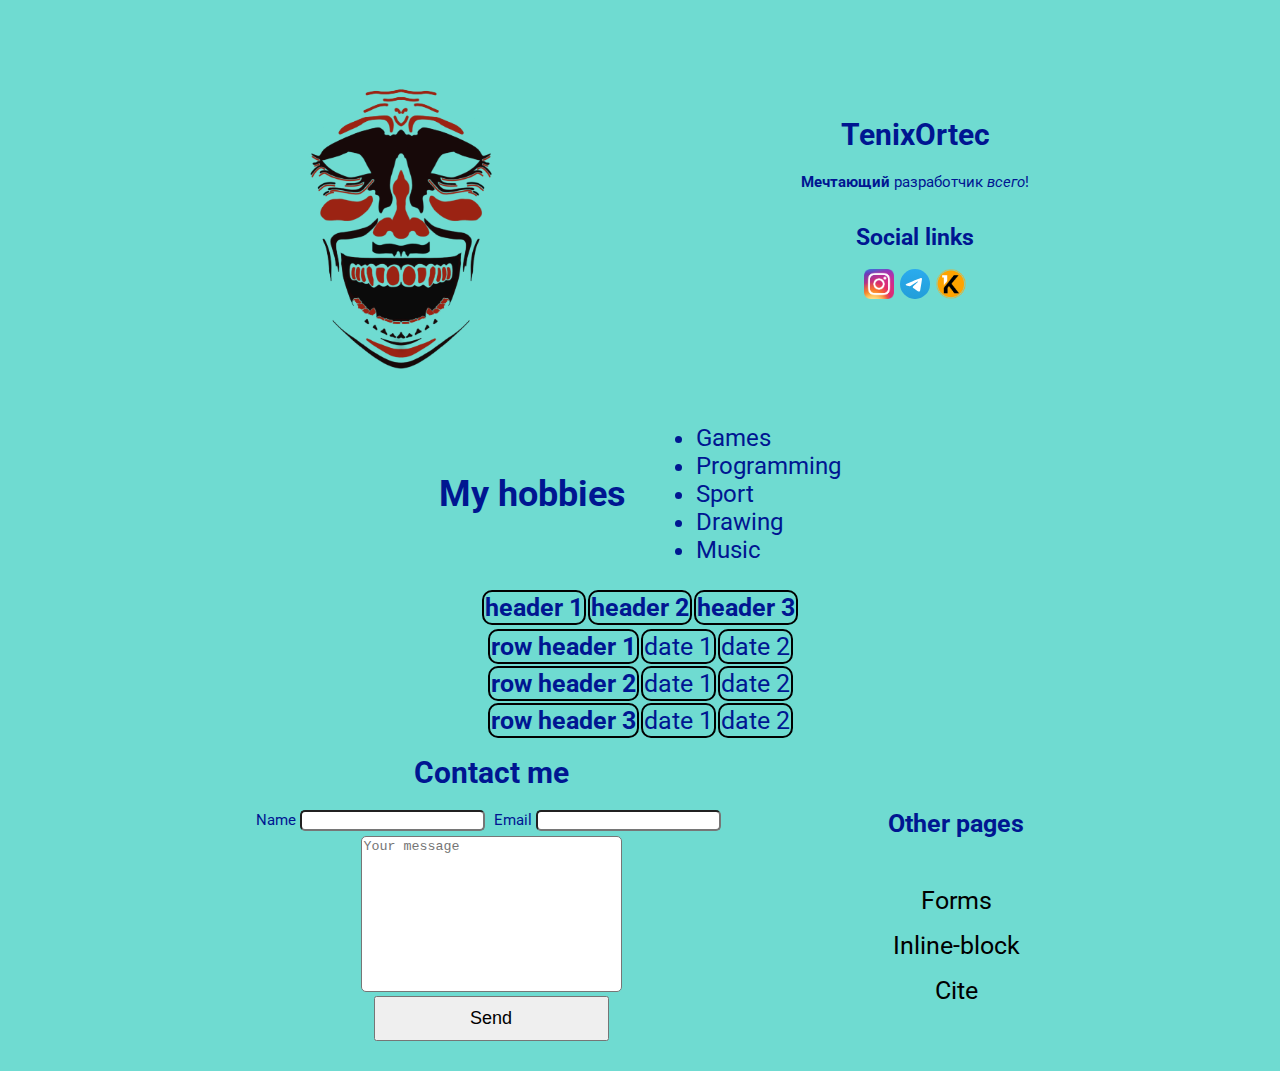
==== index.html @ 0b250b24 "add colors to root index" ====
<!DOCTYPE html>
<html lang="en">

<head>
    <meta charset="UTF-8">
    <meta name="viewport" content="width=device-width, initial-scale=1.0">
    <title>Resume</title>
    <meta name="description" content="Hi, I'm TenixOrtec, and this cite is about myself. Check it. It's worth it.">
    <meta name="keywords" content="Tenix Ortec, TenixOrtec, programming, frontend,backend">
    <link rel="stylesheet" href="style.css">
    <link rel="stylesheet" href="fonts.css">
</head>

<body>
    <header>
        <img src="img/mednessavaToTheApk2.png" id="avatar" alt="avatar">
        <div>
            <H1>TenixOrtec</H1>
            <p><strong>Мечтающий</strong> разработчик <em>всего</em>!</p>

            <div>
                <h2>Social links</h2>
                <a href="https://www.instagram.com/tenixortec" target="_blank"><img src="img/Instagram_icon.png"
                        alt="My instagram" class="image-link"></a>
                <a href="https://t.me/tenixortec" target="_blank"><img src="img/Telegram_icon.svg" alt="My telegram"
                        class="image-link"></a>
                <a href="https://kwork.ru/user/tenixortec" target="_blank"><img src="img/kwork-icon.png" alt="My Kwork"
                        class="image-link"></a>
            </div>
        </div>
    </header>
    <main>
        <div id="hobby">
            <h2>My hobbies</h2>
            <ul>
                <li>Games</li>
                <li>Programming</li>
                <li>Sport</li>
                <li>Drawing</li>
                <li>Music</li>
            </ul>
        </div>
        <div>
            <table>
                <thead>
                    <tr>
                        <th>header 1</th>
                        <th>header 2</th>
                        <th>header 3</th>
                    </tr>
                </thead>
                <tr>
                    <th>row header 1</th>
                    <td>date 1</td>
                    <td>date 2</td>
                </tr>
                <tr>
                    <th>row header 2</th>
                    <td>date 1</td>
                    <td>date 2</td>
                </tr>
                <tr>
                    <th>row header 3</th>
                    <td>date 1</td>
                    <td>date 2</td>
                </tr>
            </table>
        </div>
    </main>
    <footer>
        <div id="feedback">
            <form id="feedback-form">
                <label for="feedback-form"><strong>Contact me</strong></label>
                <div>
                    <label for="name">Name</label>
                    <input type="text" name="" id="name">
                    <label for="email">Email</label>
                    <input type="email" name="" id="email">
                </div>
                <div>
                    <textarea name="" id="message" placeholder="Your message" cols="30" rows="10" ></textarea>
                </div>
                <button type="submit">Send</button>
            </form>
        </div>

        <div id="side-sites">
            <h4>Other pages</h4>
            <a href="side-sites/forms.html">Forms</a> <a href="side-sites/inline_block.html">Inline-block</a> <a
                href="side-sites/cite.html">Cite</a>
        </div>
    </footer>


</html>
---- style.css ----
* {
  box-sizing: border-box;
}
body {
  margin: 0;
  padding: 0;
  background-color: #6fdbd1;
  color: #001691;
}
header {
  display: flex;
  justify-content: space-evenly;
}
header > div {
  display: flex;
  flex-direction: column;
  justify-content: center;

  text-align: center;
}
#avatar {
  width: 300px;
}
header p {
  margin-top: 0;
}
table {
  display: flex;
  flex-direction: column;
  align-items: center;
}
td,
th {
  border: 2px solid black;
  border-radius: 10px;
}
.image-link {
  width: 30px;
  transition: all 0.2s ease-in-out;
}
.image-link:hover {
  scale: 1.5;
}
#hobby {
  display: flex;
  justify-content: center;
  align-items: center;
  gap: 30px;
}
#feedback {
  display: flex;
  justify-content: center;
}
#feedback-form {
  margin-top: 15px;
  display: flex;
  flex-direction: column;
  align-items: center;
}
#feedback-form > label {
  font-size: 30px;
  margin-bottom: 20px;
}
#feedback-form button {
  font-size: large;
  padding: 10px;
  width: 50%;
}
footer {
  margin: auto;
  display: flex;
  justify-content: space-between;
  width: 60%;
  margin-bottom: 30px;
}
#side-sites {
  display: flex;
  flex-direction: column;
  justify-content: center;
  align-items: center;
  gap: 14px;
  font-size: 25px;
}
a {
  list-style: none;
  text-decoration: none;
  color: black;
  transition: all .2s ease-in-out;
  border: 1px solid rgba(0, 0, 0, 0.0);
}
#side-sites a:visited {
  color: #555;
}
#side-sites a:hover {
  border: 1px solid rgba(0, 0, 0, 0.5);
  border-radius: 10px;
  scale: 1.5;
}
input {
  border-radius: 5px;
  margin-bottom: 5px;
  margin-right: 5px;
}
textarea {
  resize: none;
  border-radius: 5px;
  width: 100%;
}
---- fonts.css ----
@import url('https://fonts.googleapis.com/css2?family=Roboto+Serif:ital,opsz,wght@0,8..144,100..900;1,8..144,100..900&family=Roboto:ital@0;1&display=swap');

body {
    font-family: Roboto, sans-serif;
    font-size: 15px;
}
table{
    font-size: 25px;
}
#hobby {
    font-size: x-large;
}
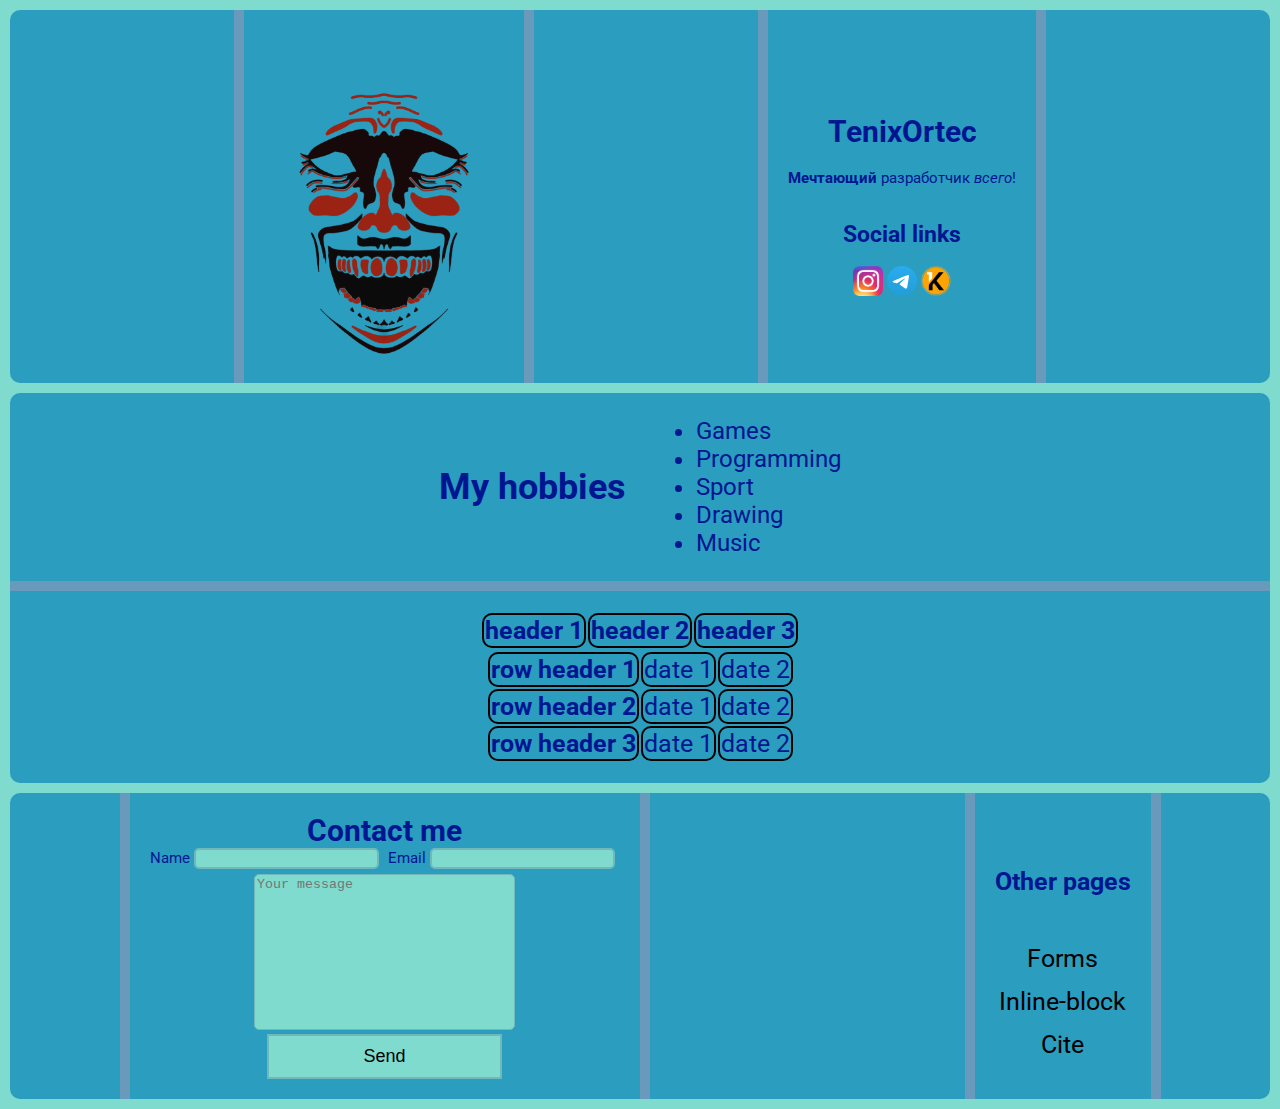
==== commit 4faeb107: "change color style of root index" ====
--- a/index.html
+++ b/index.html
@@ -30,17 +30,19 @@
         </div>
     </header>
     <main>
-        <div id="hobby">
-            <h2>My hobbies</h2>
-            <ul>
-                <li>Games</li>
-                <li>Programming</li>
-                <li>Sport</li>
-                <li>Drawing</li>
-                <li>Music</li>
-            </ul>
+        <div class="card">
+            <div id="hobby">
+                <h2>My hobbies</h2>
+                <ul>
+                    <li>Games</li>
+                    <li>Programming</li>
+                    <li>Sport</li>
+                    <li>Drawing</li>
+                    <li>Music</li>
+                </ul>
+            </div>
         </div>
-        <div>
+        <div class="card">
             <table>
                 <thead>
                     <tr>
@@ -78,7 +80,7 @@
                     <input type="email" name="" id="email">
                 </div>
                 <div>
-                    <textarea name="" id="message" placeholder="Your message" cols="30" rows="10" ></textarea>
+                    <textarea name="" id="message" placeholder="Your message" cols="30" rows="10"></textarea>
                 </div>
                 <button type="submit">Send</button>
             </form>
--- a/style.css
+++ b/style.css
@@ -4,12 +4,15 @@
 body {
   margin: 0;
   padding: 0;
-  background-color: #6fdbd1;
+  background-color: #7edbce;
   color: #001691;
 }
 header {
   display: flex;
   justify-content: space-evenly;
+  background-color: #2b9dbf;
+  border-radius: 10px;
+  margin: 10px;
 }
 header > div {
   display: flex;
@@ -17,17 +20,30 @@
   justify-content: center;
 
   text-align: center;
+  border-left: 10px solid #6a9abb;
+  border-right: 10px solid #6a9abb;
+  padding: 20px;
 }
 #avatar {
   width: 300px;
+  border-left: 10px solid #6a9abb;
+  border-right: 10px solid #6a9abb;
 }
 header p {
   margin-top: 0;
+}
+main {
+  border-radius: 10px;
+  margin: 10px;
+  border-radius: 10px;
+  background-color: #2b9dbf;
 }
 table {
   display: flex;
   flex-direction: column;
   align-items: center;
+  border-top: 10px solid #6a9abb;
+  padding: 20px;
 }
 td,
 th {
@@ -52,26 +68,51 @@
   justify-content: center;
 }
 #feedback-form {
-  margin-top: 15px;
+  /* margin-top: 15px; */
   display: flex;
   flex-direction: column;
   align-items: center;
+  border-left: 10px solid #6a9abb;
+  border-right: 10px solid #6a9abb;
+  padding: 20px;
 }
 #feedback-form > label {
   font-size: 30px;
-  margin-bottom: 20px;
+}
+#feedback-form input {
+  border-radius: 5px;
+  margin-bottom: 5px;
+  margin-right: 5px;
+  background-color: #7edbce;
+  border-style: solid;
+  border-color: #72b8bb;
+}
+#feedback-form textarea {
+  resize: none;
+  border-radius: 5px;
+  background-color: #7edbce;
+  border-style: solid;
+  border-color: #72b8bb;
+  /* width: 100%; */
 }
 #feedback-form button {
   font-size: large;
   padding: 10px;
   width: 50%;
+  border-style: solid;
+  background-color: #7edbce;
+  border-color: #72b8bb;
 }
 footer {
+  background-color: #2b9dbf;
   margin: auto;
   display: flex;
-  justify-content: space-between;
-  width: 60%;
+  justify-content: center;
+  /* width: 60%; */
   margin-bottom: 30px;
+  gap: 25%;
+  border-radius: 10px;
+  margin: 10px;
 }
 #side-sites {
   display: flex;
@@ -80,29 +121,21 @@
   align-items: center;
   gap: 14px;
   font-size: 25px;
+  border-left: 10px solid #6a9abb;
+  border-right: 10px solid #6a9abb;
+  padding: 20px;
 }
 a {
   list-style: none;
   text-decoration: none;
   color: black;
-  transition: all .2s ease-in-out;
-  border: 1px solid rgba(0, 0, 0, 0.0);
+  transition: all 0.2s ease-in-out;
+
 }
 #side-sites a:visited {
-  color: #555;
+  color: #ddd;
 }
 #side-sites a:hover {
-  border: 1px solid rgba(0, 0, 0, 0.5);
-  border-radius: 10px;
+  text-shadow: #7edbce 0 0 10px;
   scale: 1.5;
-}
-input {
-  border-radius: 5px;
-  margin-bottom: 5px;
-  margin-right: 5px;
-}
-textarea {
-  resize: none;
-  border-radius: 5px;
-  width: 100%;
-}
+}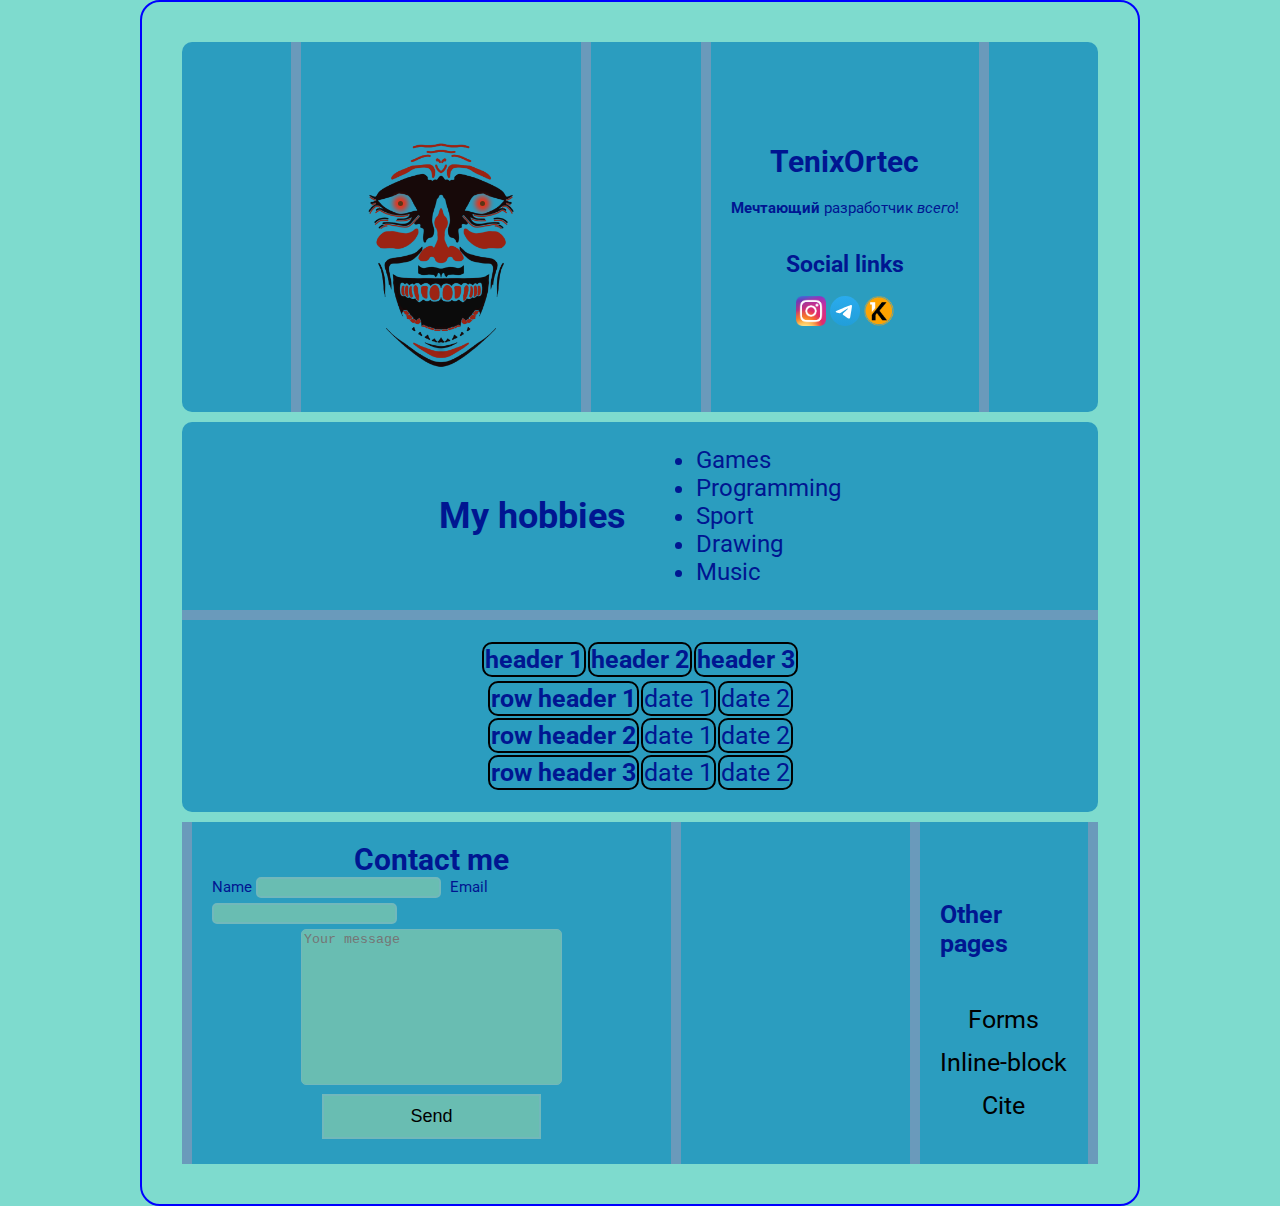
==== commit d0370717: "put all content in container and add eyes to avatar" ====
--- a/index.html
+++ b/index.html
@@ -12,86 +12,93 @@
 </head>
 
 <body>
-    <header>
-        <img src="img/mednessavaToTheApk2.png" id="avatar" alt="avatar">
-        <div>
-            <H1>TenixOrtec</H1>
-            <p><strong>Мечтающий</strong> разработчик <em>всего</em>!</p>
+    <div class="container">
+        <header>
+            <div id="avatar">
+                <div class="eyes" id="eye-1"></div>
+                <div class="eyes" id="eye-2"></div>
+                <img src="img/mednessavaToTheApk2.png" alt="avatar">
+            </div>
+            <div>
+                <H1>TenixOrtec</H1>
+                <p><strong>Мечтающий</strong> разработчик <em>всего</em>!</p>
 
-            <div>
-                <h2>Social links</h2>
-                <a href="https://www.instagram.com/tenixortec" target="_blank"><img src="img/Instagram_icon.png"
-                        alt="My instagram" class="image-link"></a>
-                <a href="https://t.me/tenixortec" target="_blank"><img src="img/Telegram_icon.svg" alt="My telegram"
-                        class="image-link"></a>
-                <a href="https://kwork.ru/user/tenixortec" target="_blank"><img src="img/kwork-icon.png" alt="My Kwork"
-                        class="image-link"></a>
+                <div>
+                    <h2>Social links</h2>
+                    <a href="https://www.instagram.com/tenixortec" target="_blank"><img src="img/Instagram_icon.png"
+                            alt="My instagram" class="image-link"></a>
+                    <a href="https://t.me/tenixortec" target="_blank"><img src="img/Telegram_icon.svg" alt="My telegram"
+                            class="image-link"></a>
+                    <a href="https://kwork.ru/user/tenixortec" target="_blank"><img src="img/kwork-icon.png"
+                            alt="My Kwork" class="image-link"></a>
+                </div>
             </div>
-        </div>
-    </header>
-    <main>
-        <div class="card">
-            <div id="hobby">
-                <h2>My hobbies</h2>
-                <ul>
-                    <li>Games</li>
-                    <li>Programming</li>
-                    <li>Sport</li>
-                    <li>Drawing</li>
-                    <li>Music</li>
-                </ul>
+        </header>
+        <main>
+            <div class="card">
+                <div id="hobby">
+                    <h2>My hobbies</h2>
+                    <ul>
+                        <li>Games</li>
+                        <li>Programming</li>
+                        <li>Sport</li>
+                        <li>Drawing</li>
+                        <li>Music</li>
+                    </ul>
+                </div>
             </div>
-        </div>
-        <div class="card">
-            <table>
-                <thead>
+            <div class="card">
+                <table>
+                    <thead>
+                        <tr>
+                            <th>header 1</th>
+                            <th>header 2</th>
+                            <th>header 3</th>
+                        </tr>
+                    </thead>
                     <tr>
-                        <th>header 1</th>
-                        <th>header 2</th>
-                        <th>header 3</th>
+                        <th>row header 1</th>
+                        <td>date 1</td>
+                        <td>date 2</td>
                     </tr>
-                </thead>
-                <tr>
-                    <th>row header 1</th>
-                    <td>date 1</td>
-                    <td>date 2</td>
-                </tr>
-                <tr>
-                    <th>row header 2</th>
-                    <td>date 1</td>
-                    <td>date 2</td>
-                </tr>
-                <tr>
-                    <th>row header 3</th>
-                    <td>date 1</td>
-                    <td>date 2</td>
-                </tr>
-            </table>
-        </div>
-    </main>
-    <footer>
-        <div id="feedback">
-            <form id="feedback-form">
-                <label for="feedback-form"><strong>Contact me</strong></label>
-                <div>
-                    <label for="name">Name</label>
-                    <input type="text" name="" id="name">
-                    <label for="email">Email</label>
-                    <input type="email" name="" id="email">
-                </div>
-                <div>
-                    <textarea name="" id="message" placeholder="Your message" cols="30" rows="10"></textarea>
-                </div>
-                <button type="submit">Send</button>
-            </form>
-        </div>
+                    <tr>
+                        <th>row header 2</th>
+                        <td>date 1</td>
+                        <td>date 2</td>
+                    </tr>
+                    <tr>
+                        <th>row header 3</th>
+                        <td>date 1</td>
+                        <td>date 2</td>
+                    </tr>
+                </table>
+            </div>
+        </main>
+        <footer>
+            <div id="feedback">
+                <form id="feedback-form">
+                    <label for="feedback-form"><strong>Contact me</strong></label>
+                    <div>
+                        <label for="name">Name</label>
+                        <input type="text" name="" id="name">
+                        <label for="email">Email</label>
+                        <input type="email" name="" id="email">
+                    </div>
+                    <div>
+                        <textarea name="" id="message" placeholder="Your message" cols="30" rows="10"></textarea>
+                    </div>
+                    <button type="submit">Send</button>
+                </form>
+            </div>
 
-        <div id="side-sites">
-            <h4>Other pages</h4>
-            <a href="side-sites/forms.html">Forms</a> <a href="side-sites/inline_block.html">Inline-block</a> <a
-                href="side-sites/cite.html">Cite</a>
-        </div>
-    </footer>
-
+            <div id="side-sites">
+                <h4>Other pages</h4>
+                <a href="side-sites/forms.html">Forms</a> <a href="side-sites/inline_block.html">Inline-block</a> <a
+                    href="side-sites/cite.html">Cite</a>
+            </div>
+        </footer>
+    </div>
+<script src="fun/eyes.js"></script>
+</body>
 
 </html>--- a/style.css
+++ b/style.css
@@ -6,6 +6,13 @@
   padding: 0;
   background-color: #7edbce;
   color: #001691;
+}
+.container {
+  border: 2px solid blue;
+  border-radius: 20px;
+  max-width: 1000px;
+  margin: auto;
+  padding: 30px;
 }
 header {
   display: flex;
@@ -28,6 +35,22 @@
   width: 300px;
   border-left: 10px solid #6a9abb;
   border-right: 10px solid #6a9abb;
+}
+.eyes {
+  position: relative;
+  width: 5px;
+  height: 5px;
+  border-radius: 50%;
+  background: #5c3515;
+  box-shadow: 0 0 5px 5px #e7341c;
+}
+#eye-1 {
+  left: 32%;
+  top: 42%;
+}
+#eye-2 {
+  left: 66%;
+  top: 40.6%;
 }
 header p {
   margin-top: 0;
@@ -83,24 +106,24 @@
   border-radius: 5px;
   margin-bottom: 5px;
   margin-right: 5px;
-  background-color: #7edbce;
+  background-color: #69bdb2;
   border-style: solid;
   border-color: #72b8bb;
 }
 #feedback-form textarea {
   resize: none;
   border-radius: 5px;
-  background-color: #7edbce;
+  background-color: #69bdb2;
   border-style: solid;
   border-color: #72b8bb;
-  /* width: 100%; */
 }
 #feedback-form button {
   font-size: large;
   padding: 10px;
+  margin: 5px;
   width: 50%;
   border-style: solid;
-  background-color: #7edbce;
+  background-color: #69bdb2;
   border-color: #72b8bb;
 }
 footer {
@@ -130,7 +153,6 @@
   text-decoration: none;
   color: black;
   transition: all 0.2s ease-in-out;
-
 }
 #side-sites a:visited {
   color: #ddd;
@@ -138,4 +160,4 @@
 #side-sites a:hover {
   text-shadow: #7edbce 0 0 10px;
   scale: 1.5;
-}+}
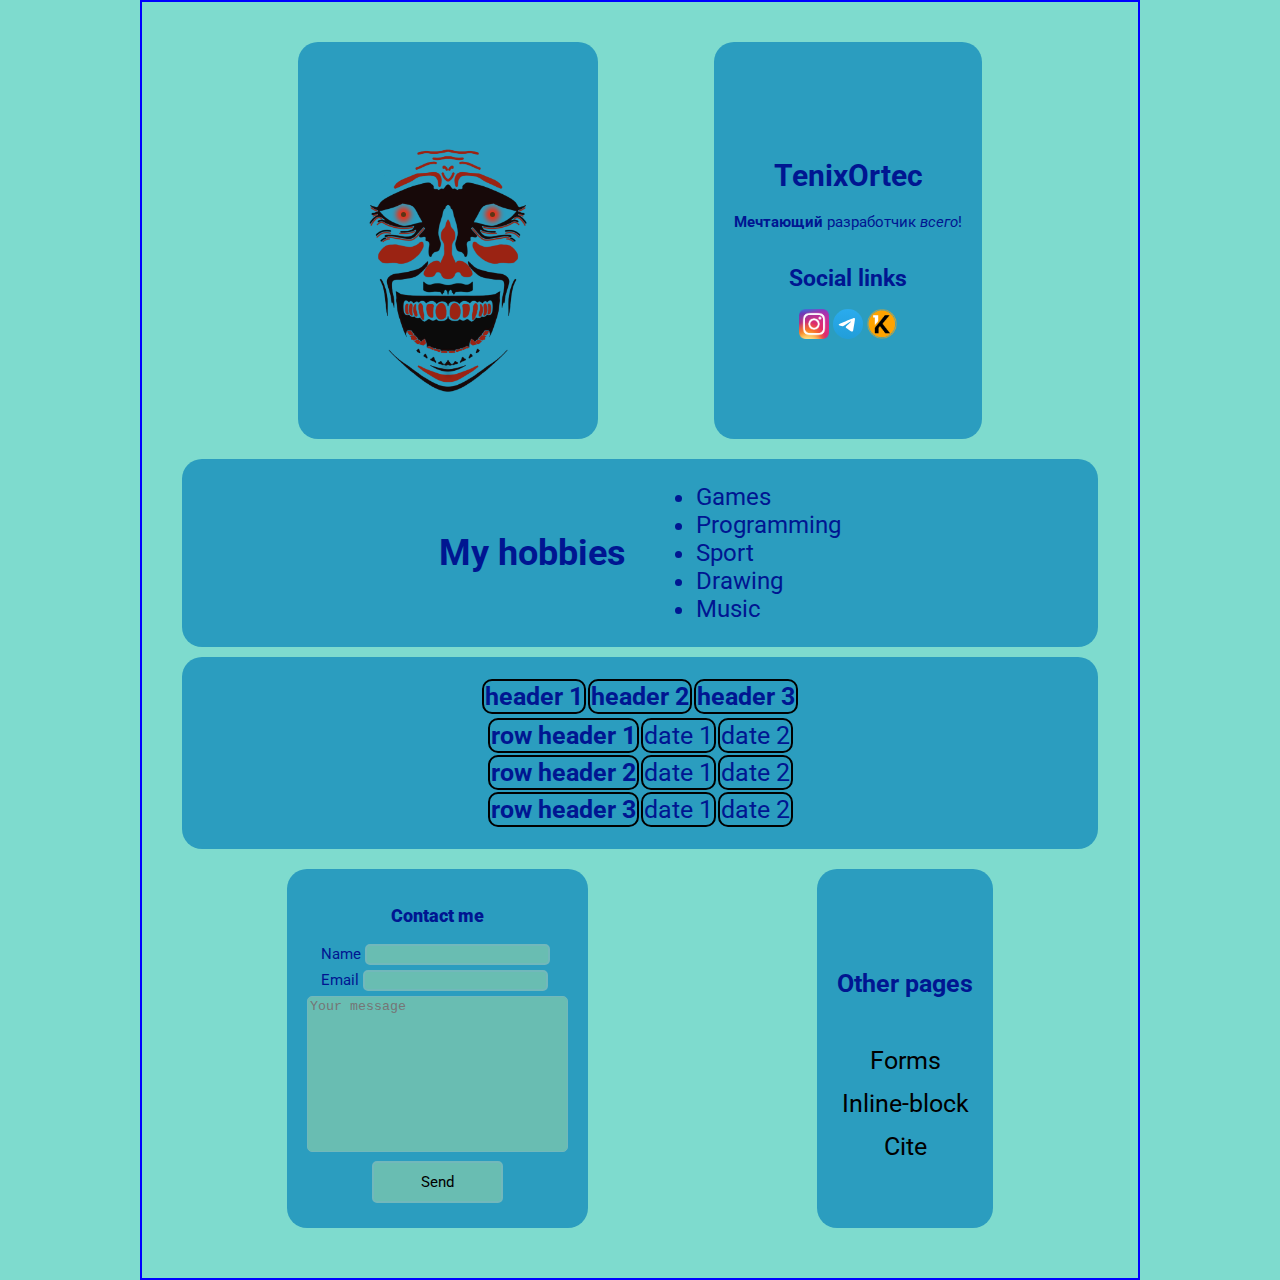
==== commit 59467956: "some restyle in root index" ====
--- a/index.html
+++ b/index.html
@@ -76,13 +76,17 @@
         </main>
         <footer>
             <div id="feedback">
-                <form id="feedback-form">
-                    <label for="feedback-form"><strong>Contact me</strong></label>
+                <form id="feedback-form" name="feedback-form">
+                    <h3><strong>Contact me</strong></h3>
                     <div>
-                        <label for="name">Name</label>
-                        <input type="text" name="" id="name">
-                        <label for="email">Email</label>
-                        <input type="email" name="" id="email">
+                        <div>
+                            <label for="name">Name</label>
+                            <input type="text" name="name" id="name" autocomplete="on">
+                        </div>
+                        <div>
+                            <label for="email">Email</label>
+                            <input type="email" name="email" id="email" autocomplete="on">
+                        </div>
                     </div>
                     <div>
                         <textarea name="" id="message" placeholder="Your message" cols="30" rows="10"></textarea>
@@ -98,7 +102,7 @@
             </div>
         </footer>
     </div>
-<script src="fun/eyes.js"></script>
+    <script src="fun/eyes.js"></script>
 </body>
 
 </html>--- a/style.css
+++ b/style.css
@@ -9,7 +9,6 @@
 }
 .container {
   border: 2px solid blue;
-  border-radius: 20px;
   max-width: 1000px;
   margin: auto;
   padding: 30px;
@@ -17,24 +16,23 @@
 header {
   display: flex;
   justify-content: space-evenly;
-  background-color: #2b9dbf;
   border-radius: 10px;
   margin: 10px;
+  margin-bottom: 20px;
 }
 header > div {
   display: flex;
   flex-direction: column;
   justify-content: center;
 
+  border-radius: 20px;
+  background-color: #2b9dbf;
   text-align: center;
-  border-left: 10px solid #6a9abb;
-  border-right: 10px solid #6a9abb;
   padding: 20px;
 }
 #avatar {
   width: 300px;
-  border-left: 10px solid #6a9abb;
-  border-right: 10px solid #6a9abb;
+
 }
 .eyes {
   position: relative;
@@ -58,14 +56,17 @@
 main {
   border-radius: 10px;
   margin: 10px;
-  border-radius: 10px;
-  background-color: #2b9dbf;
+
+
+  margin-bottom: 20px;
 }
 table {
   display: flex;
   flex-direction: column;
   align-items: center;
-  border-top: 10px solid #6a9abb;
+
+  border-radius: 20px;
+  background-color: #2b9dbf;
   padding: 20px;
 }
 td,
@@ -85,6 +86,9 @@
   justify-content: center;
   align-items: center;
   gap: 30px;
+  border-radius: 20px;
+  background-color: #2b9dbf;
+  margin-bottom: 10px;
 }
 #feedback {
   display: flex;
@@ -95,8 +99,9 @@
   display: flex;
   flex-direction: column;
   align-items: center;
-  border-left: 10px solid #6a9abb;
-  border-right: 10px solid #6a9abb;
+
+  border-radius: 20px;
+  background-color: #2b9dbf;
   padding: 20px;
 }
 #feedback-form > label {
@@ -125,17 +130,23 @@
   border-style: solid;
   background-color: #69bdb2;
   border-color: #72b8bb;
+  transition: all .3s ease-in-out;
+  border-radius: 5px;
+  font: inherit;
+}
+#feedback-form button:hover {
+  color:white;
+  background-color: #001691;
+  
 }
 footer {
-  background-color: #2b9dbf;
   margin: auto;
   display: flex;
   justify-content: center;
-  /* width: 60%; */
-  margin-bottom: 30px;
   gap: 25%;
-  border-radius: 10px;
   margin: 10px;
+  margin-bottom: 20px;
+  overflow: hidden;
 }
 #side-sites {
   display: flex;
@@ -144,8 +155,9 @@
   align-items: center;
   gap: 14px;
   font-size: 25px;
-  border-left: 10px solid #6a9abb;
-  border-right: 10px solid #6a9abb;
+
+  border-radius: 20px;
+  background-color: #2b9dbf;
   padding: 20px;
 }
 a {
@@ -161,3 +173,6 @@
   text-shadow: #7edbce 0 0 10px;
   scale: 1.5;
 }
+a, button {
+  cursor: pointer;
+}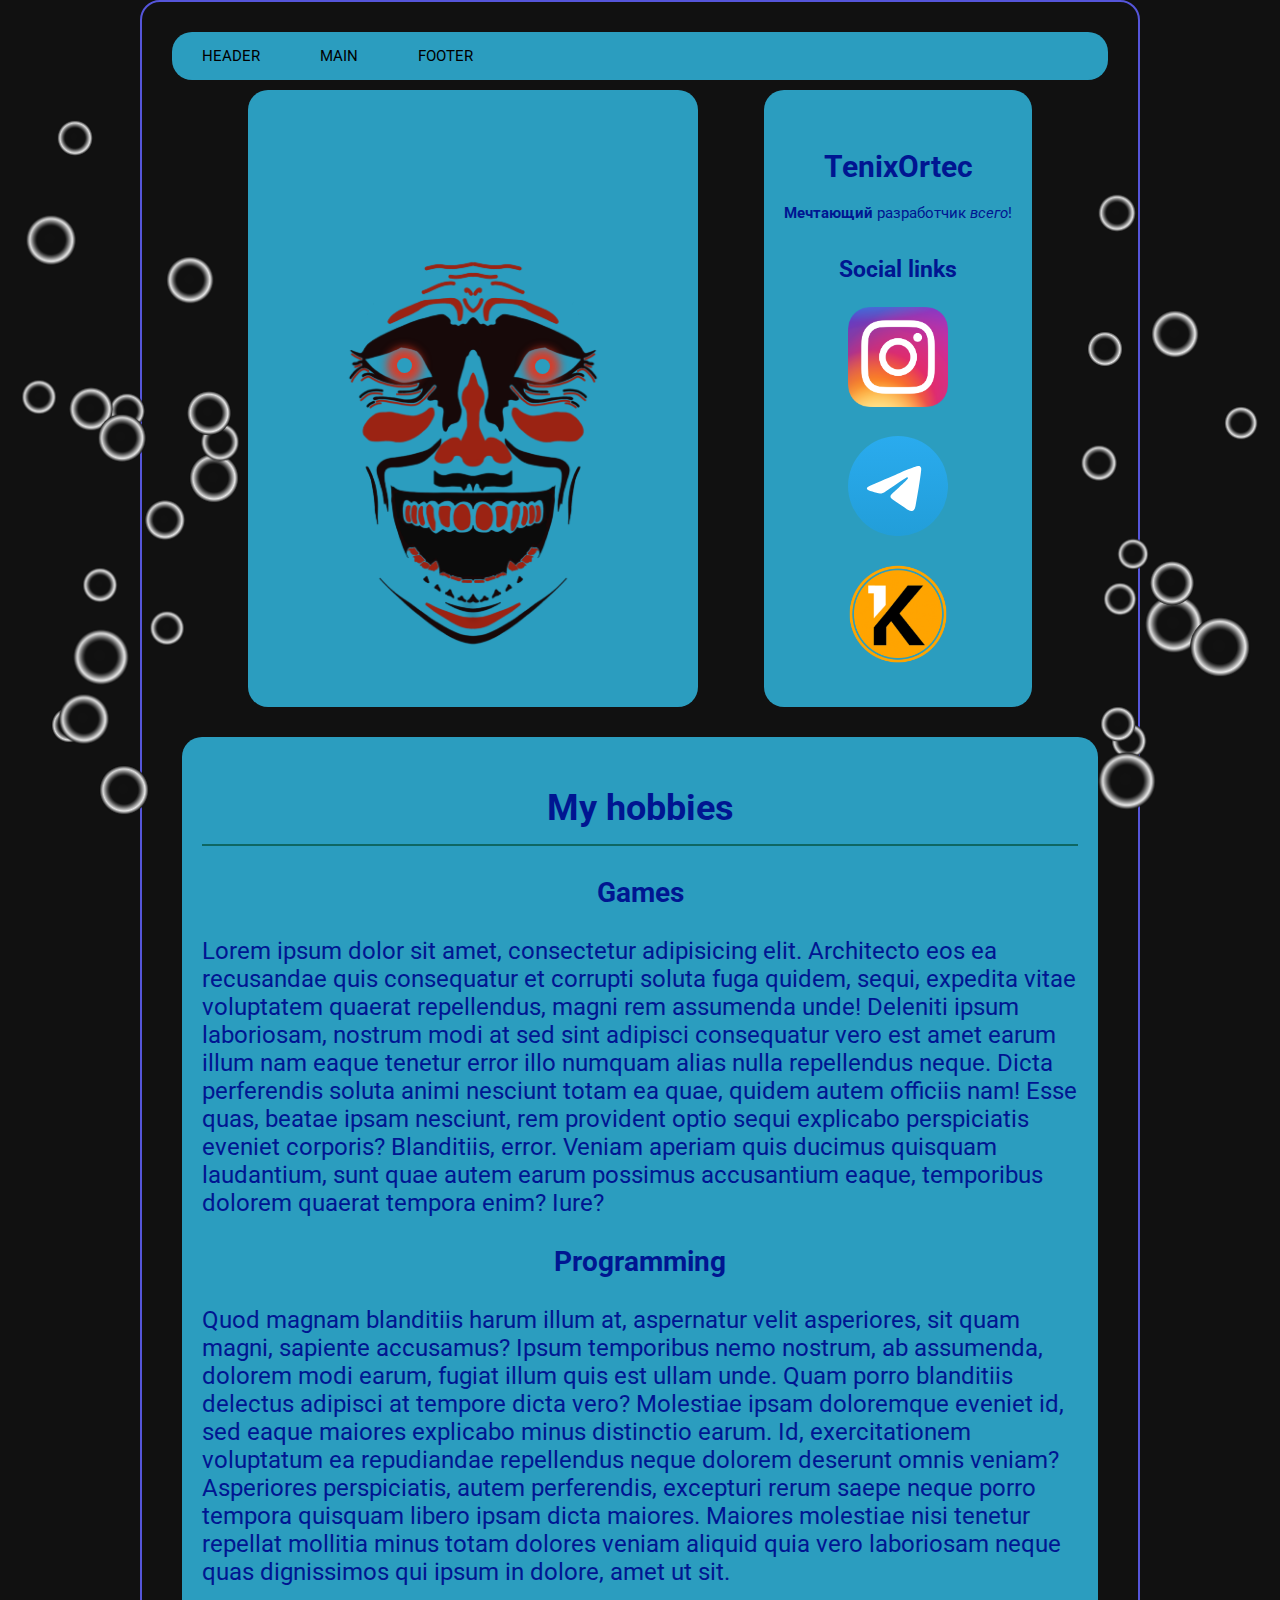
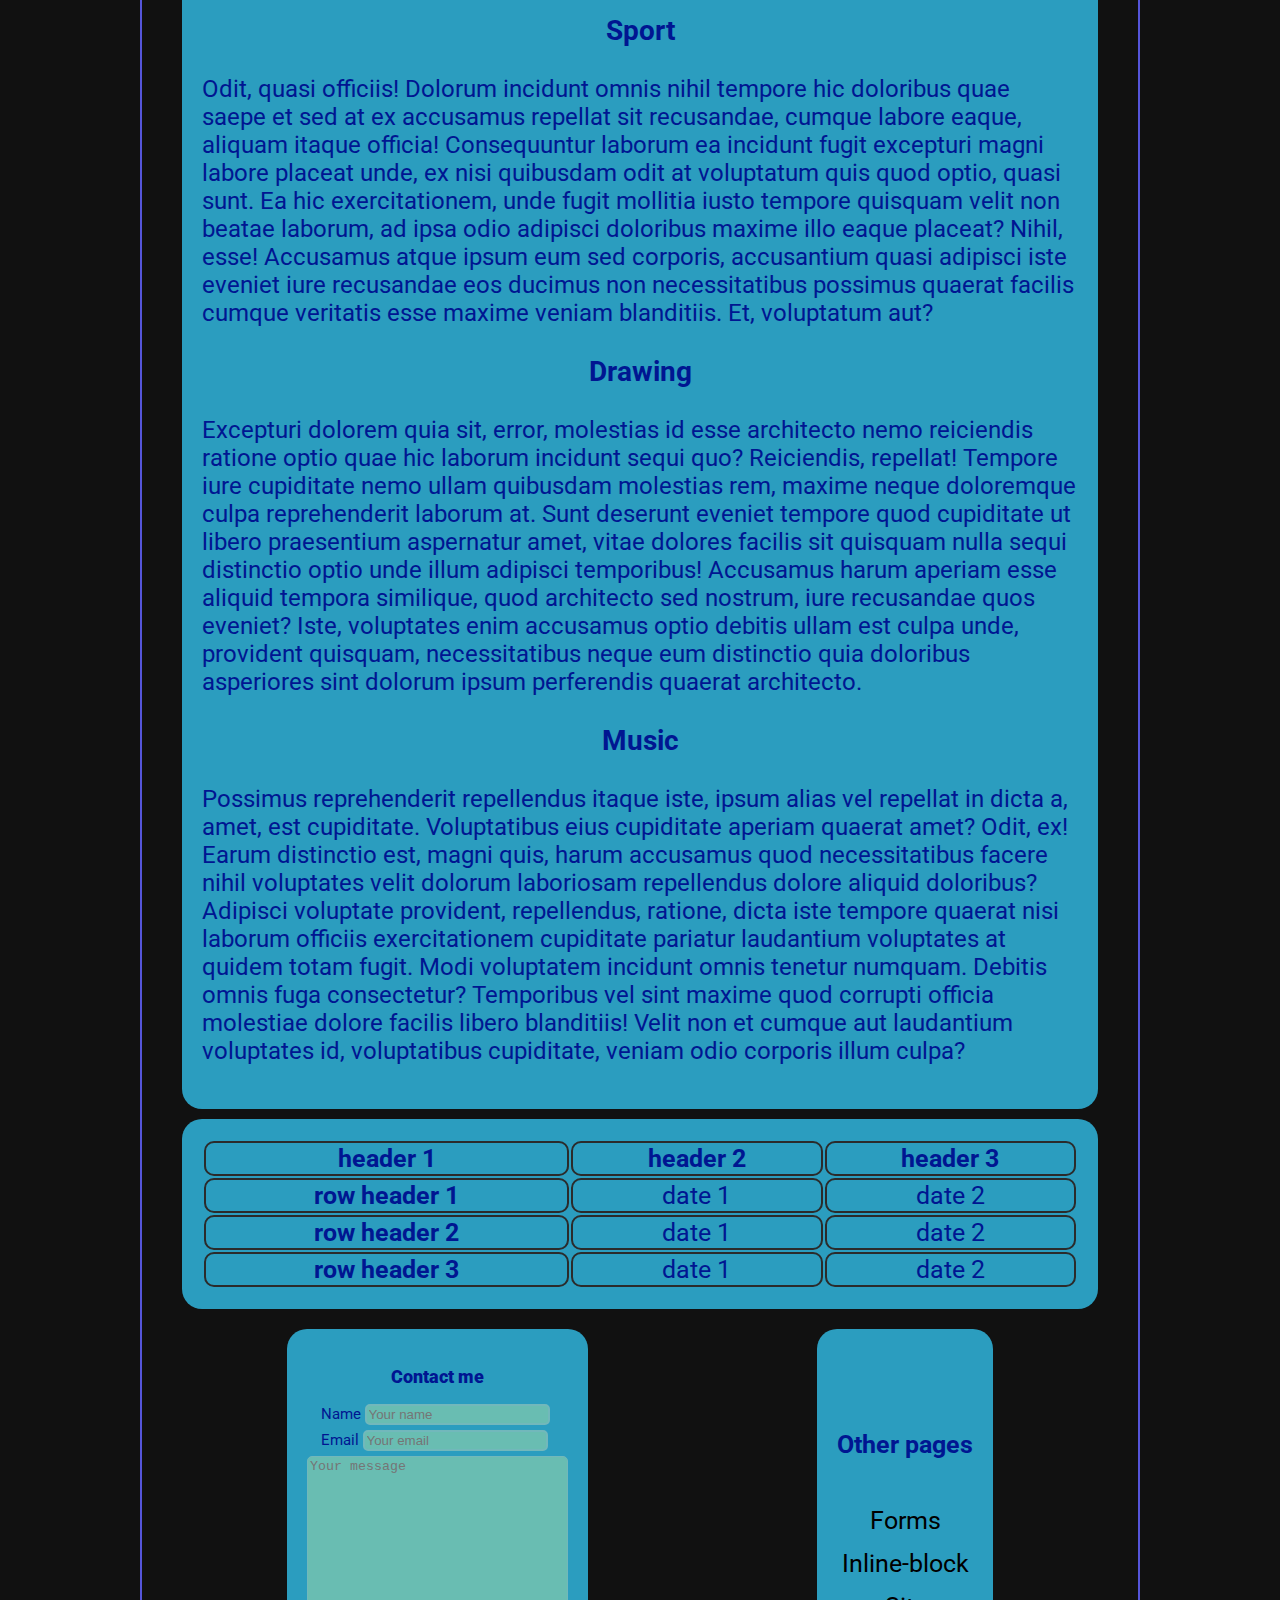
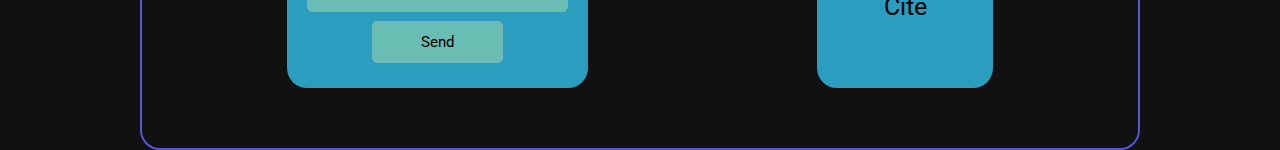
==== commit 9449983b: "change eyes and add some eyes on background, also make some changes on html structure" ====
--- a/index.html
+++ b/index.html
@@ -13,24 +13,31 @@
 
 <body>
     <div class="container">
+        <ul class="card nav">
+            <li><a href="#avatar" target="_self" rel="noopener noreferrer">HEADER</a></li>
+            <li><a href="#hobby" target="_self" rel="noopener noreferrer">MAIN</a></li>
+            <li><a href="#feedback" target="_self" rel="noopener noreferrer">FOOTER</a></li>
+        </ul>
         <header>
-            <div id="avatar">
+            <div id="avatar" class="card">
                 <div class="eyes" id="eye-1"></div>
                 <div class="eyes" id="eye-2"></div>
                 <img src="img/mednessavaToTheApk2.png" alt="avatar">
             </div>
-            <div>
+            <div class="card">
                 <H1>TenixOrtec</H1>
                 <p><strong>Мечтающий</strong> разработчик <em>всего</em>!</p>
 
-                <div>
+                <div id="social-links">
                     <h2>Social links</h2>
-                    <a href="https://www.instagram.com/tenixortec" target="_blank"><img src="img/Instagram_icon.png"
-                            alt="My instagram" class="image-link"></a>
-                    <a href="https://t.me/tenixortec" target="_blank"><img src="img/Telegram_icon.svg" alt="My telegram"
-                            class="image-link"></a>
-                    <a href="https://kwork.ru/user/tenixortec" target="_blank"><img src="img/kwork-icon.png"
-                            alt="My Kwork" class="image-link"></a>
+                    <ul>
+                        <li><a href="https://www.instagram.com/tenixortec" target="_blank"><img src="img/Instagram_icon.png"
+                                alt="My instagram" class="image-link"></a></li>
+                        <li><a href="https://t.me/tenixortec" target="_blank"><img src="img/Telegram_icon.svg"
+                                alt="My telegram" class="image-link"></a></li>
+                        <li><a href="https://kwork.ru/user/tenixortec" target="_blank"><img src="img/kwork-icon.png"
+                                alt="My Kwork" class="image-link"></a></li>
+                    </ul>
                 </div>
             </div>
         </header>
@@ -38,13 +45,65 @@
             <div class="card">
                 <div id="hobby">
                     <h2>My hobbies</h2>
-                    <ul>
-                        <li>Games</li>
-                        <li>Programming</li>
-                        <li>Sport</li>
-                        <li>Drawing</li>
-                        <li>Music</li>
-                    </ul>
+                    <div>
+                        <h3>Games</h3>
+                        <p>Lorem ipsum dolor sit amet, consectetur adipisicing elit. Architecto eos ea recusandae quis
+                            consequatur et corrupti soluta fuga quidem, sequi, expedita vitae voluptatem quaerat
+                            repellendus, magni rem assumenda unde! Deleniti ipsum laboriosam, nostrum modi at sed sint
+                            adipisci consequatur vero est amet earum illum nam eaque tenetur error illo numquam alias
+                            nulla repellendus neque. Dicta perferendis soluta animi nesciunt totam ea quae, quidem autem
+                            officiis nam! Esse quas, beatae ipsam nesciunt, rem provident optio sequi explicabo
+                            perspiciatis eveniet corporis? Blanditiis, error. Veniam aperiam quis ducimus quisquam
+                            laudantium, sunt quae autem earum possimus accusantium eaque, temporibus dolorem quaerat
+                            tempora enim? Iure?</p>
+                    </div>
+                    <div>
+                        <h3>Programming</h3>
+                        <p>Quod magnam blanditiis harum illum at, aspernatur velit asperiores, sit quam magni, sapiente
+                            accusamus? Ipsum temporibus nemo nostrum, ab assumenda, dolorem modi earum, fugiat illum
+                            quis est ullam unde. Quam porro blanditiis delectus adipisci at tempore dicta vero?
+                            Molestiae ipsam doloremque eveniet id, sed eaque maiores explicabo minus distinctio earum.
+                            Id, exercitationem voluptatum ea repudiandae repellendus neque dolorem deserunt omnis
+                            veniam? Asperiores perspiciatis, autem perferendis, excepturi rerum saepe neque porro
+                            tempora quisquam libero ipsam dicta maiores. Maiores molestiae nisi tenetur repellat
+                            mollitia minus totam dolores veniam aliquid quia vero laboriosam neque quas dignissimos qui
+                            ipsum in dolore, amet ut sit.</p>
+                    </div>
+                    <div>
+                        <h3>Sport</h3>
+                        <p>Odit, quasi officiis! Dolorum incidunt omnis nihil tempore hic doloribus quae saepe et sed at
+                            ex accusamus repellat sit recusandae, cumque labore eaque, aliquam itaque officia!
+                            Consequuntur laborum ea incidunt fugit excepturi magni labore placeat unde, ex nisi
+                            quibusdam odit at voluptatum quis quod optio, quasi sunt. Ea hic exercitationem, unde fugit
+                            mollitia iusto tempore quisquam velit non beatae laborum, ad ipsa odio adipisci doloribus
+                            maxime illo eaque placeat? Nihil, esse! Accusamus atque ipsum eum sed corporis, accusantium
+                            quasi adipisci iste eveniet iure recusandae eos ducimus non necessitatibus possimus quaerat
+                            facilis cumque veritatis esse maxime veniam blanditiis. Et, voluptatum aut?</p>
+                    </div>
+                    <div>
+                        <h3>Drawing</h3>
+                        <p>Excepturi dolorem quia sit, error, molestias id esse architecto nemo reiciendis ratione optio
+                            quae hic laborum incidunt sequi quo? Reiciendis, repellat! Tempore iure cupiditate nemo
+                            ullam quibusdam molestias rem, maxime neque doloremque culpa reprehenderit laborum at. Sunt
+                            deserunt eveniet tempore quod cupiditate ut libero praesentium aspernatur amet, vitae
+                            dolores facilis sit quisquam nulla sequi distinctio optio unde illum adipisci temporibus!
+                            Accusamus harum aperiam esse aliquid tempora similique, quod architecto sed nostrum, iure
+                            recusandae quos eveniet? Iste, voluptates enim accusamus optio debitis ullam est culpa unde,
+                            provident quisquam, necessitatibus neque eum distinctio quia doloribus asperiores sint
+                            dolorum ipsum perferendis quaerat architecto.</p>
+                    </div>
+                    <div>
+                        <h3>Music</h3>
+                        <p>Possimus reprehenderit repellendus itaque iste, ipsum alias vel repellat in dicta a, amet,
+                            est cupiditate. Voluptatibus eius cupiditate aperiam quaerat amet? Odit, ex! Earum
+                            distinctio est, magni quis, harum accusamus quod necessitatibus facere nihil voluptates
+                            velit dolorum laboriosam repellendus dolore aliquid doloribus? Adipisci voluptate provident,
+                            repellendus, ratione, dicta iste tempore quaerat nisi laborum officiis exercitationem
+                            cupiditate pariatur laudantium voluptates at quidem totam fugit. Modi voluptatem incidunt
+                            omnis tenetur numquam. Debitis omnis fuga consectetur? Temporibus vel sint maxime quod
+                            corrupti officia molestiae dolore facilis libero blanditiis! Velit non et cumque aut
+                            laudantium voluptates id, voluptatibus cupiditate, veniam odio corporis illum culpa?</p>
+                    </div>
                 </div>
             </div>
             <div class="card">
@@ -75,17 +134,17 @@
             </div>
         </main>
         <footer>
-            <div id="feedback">
+            <div id="feedback" class="card">
                 <form id="feedback-form" name="feedback-form">
                     <h3><strong>Contact me</strong></h3>
                     <div>
                         <div>
                             <label for="name">Name</label>
-                            <input type="text" name="name" id="name" autocomplete="on">
+                            <input type="text" name="name" id="name" autocomplete="on" placeholder="Your name">
                         </div>
                         <div>
                             <label for="email">Email</label>
-                            <input type="email" name="email" id="email" autocomplete="on">
+                            <input type="email" name="email" id="email" autocomplete="on" placeholder="Your email">
                         </div>
                     </div>
                     <div>
@@ -95,7 +154,7 @@
                 </form>
             </div>
 
-            <div id="side-sites">
+            <div id="side-sites" class="card">
                 <h4>Other pages</h4>
                 <a href="side-sites/forms.html">Forms</a> <a href="side-sites/inline_block.html">Inline-block</a> <a
                     href="side-sites/cite.html">Cite</a>
--- a/style.css
+++ b/style.css
@@ -4,14 +4,44 @@
 body {
   margin: 0;
   padding: 0;
-  background-color: #7edbce;
+  /* background-color: #7edbce; */
+  background-color: #111;
   color: #001691;
 }
+.card {
+  position: relative;
+  z-index: 5;
+  border-radius: 20px;
+  background-color: #2b9dbf;
+  padding: 20px;
+  margin-bottom: 10px;
+}
+
+.nav {
+  list-style: none;
+  display: flex;
+  padding: 0;
+  margin: 0;
+  overflow: hidden;
+}
+.nav li {
+  padding: 15px;
+  transition: all 0.2s ease-in-out;
+  width: auto;
+}
+.nav li:hover {
+  background-color: rgb(248, 248, 129);
+}
+.nav a {
+  padding: 15px;
+}
+
 .container {
-  border: 2px solid blue;
+  border: 2px solid rgb(85, 85, 218);
   max-width: 1000px;
   margin: auto;
   padding: 30px;
+  border-radius: 20px;
 }
 header {
   display: flex;
@@ -25,30 +55,64 @@
   flex-direction: column;
   justify-content: center;
 
-  border-radius: 20px;
-  background-color: #2b9dbf;
   text-align: center;
   padding: 20px;
 }
 #avatar {
-  width: 300px;
-
-}
+  width: 450px;
+}
+.eye {
+  width: 60px;
+  height: 60px;
+  position: fixed;
+  /* border: 5px solid black; */
+  border-radius: 50%;
+  top: 10%;
+  left: 10%;
+  background: radial-gradient(circle at 50%,#111, #111 40%, #eee 60%, #111 70%);
+  z-index: 1;
+  scale: .2;
+}
+.eyes-around,
 .eyes {
   position: relative;
-  width: 5px;
-  height: 5px;
+  width: 15px;
+  height: 15px;
   border-radius: 50%;
   background: #5c3515;
-  box-shadow: 0 0 5px 5px #e7341c;
+  background: url(https://media.tenor.com/wR983dpB_GsAAAAM/blue-spiral.gif);
+  opacity: 0.9;
+  background-position: center;
+  background-size: cover;
+  box-shadow: 0 0 10px 10px #e7341c;
 }
 #eye-1 {
-  left: 32%;
-  top: 42%;
+  left: 31.4%;
+  top: 43%;
 }
 #eye-2 {
-  left: 66%;
+  left: 65%;
   top: 40.6%;
+}
+.eyes-around {
+  top: 35%;
+  left: 35%;
+  box-shadow: 0 0 10px 10px #111;
+}
+#social-links ul {
+  list-style: none;
+  padding: 0;
+  margin: 0;
+}
+#social-links li {
+  margin-top: 25px;
+}
+.image-link {
+  width: 100px;
+  transition: all 0.2s ease-in-out;
+}
+.image-link:hover {
+  scale: 1.5;
 }
 header p {
   margin-top: 0;
@@ -57,52 +121,40 @@
   border-radius: 10px;
   margin: 10px;
 
-
   margin-bottom: 20px;
 }
 table {
+  /* display: flex;
+  flex-direction: column; */
+  /* justify-content: space-between;a= */
+  /* align-content: space-between; */
+  width: 100%;
+}
+td,
+th {
+  border: 2px solid rgb(43, 43, 43);
+  border-radius: 10px;
+  text-align: center;
+}
+#hobby h2 {
+  text-align: center;
+  border-bottom: 2px solid #0e6763;
+
+  padding-bottom: 15px;
+}
+#hobby h3 {
+  text-align: center;
+}
+
+#feedback {
+  display: flex;
+  justify-content: center;
+}
+#feedback-form {
+  /* margin-top: 15px; */
   display: flex;
   flex-direction: column;
   align-items: center;
-
-  border-radius: 20px;
-  background-color: #2b9dbf;
-  padding: 20px;
-}
-td,
-th {
-  border: 2px solid black;
-  border-radius: 10px;
-}
-.image-link {
-  width: 30px;
-  transition: all 0.2s ease-in-out;
-}
-.image-link:hover {
-  scale: 1.5;
-}
-#hobby {
-  display: flex;
-  justify-content: center;
-  align-items: center;
-  gap: 30px;
-  border-radius: 20px;
-  background-color: #2b9dbf;
-  margin-bottom: 10px;
-}
-#feedback {
-  display: flex;
-  justify-content: center;
-}
-#feedback-form {
-  /* margin-top: 15px; */
-  display: flex;
-  flex-direction: column;
-  align-items: center;
-
-  border-radius: 20px;
-  background-color: #2b9dbf;
-  padding: 20px;
 }
 #feedback-form > label {
   font-size: 30px;
@@ -130,14 +182,13 @@
   border-style: solid;
   background-color: #69bdb2;
   border-color: #72b8bb;
-  transition: all .3s ease-in-out;
+  transition: all 0.3s ease-in-out;
   border-radius: 5px;
   font: inherit;
 }
 #feedback-form button:hover {
-  color:white;
+  color: white;
   background-color: #001691;
-  
 }
 footer {
   margin: auto;
@@ -155,10 +206,6 @@
   align-items: center;
   gap: 14px;
   font-size: 25px;
-
-  border-radius: 20px;
-  background-color: #2b9dbf;
-  padding: 20px;
 }
 a {
   list-style: none;
@@ -173,6 +220,7 @@
   text-shadow: #7edbce 0 0 10px;
   scale: 1.5;
 }
-a, button {
+a,
+button {
   cursor: pointer;
-}+}
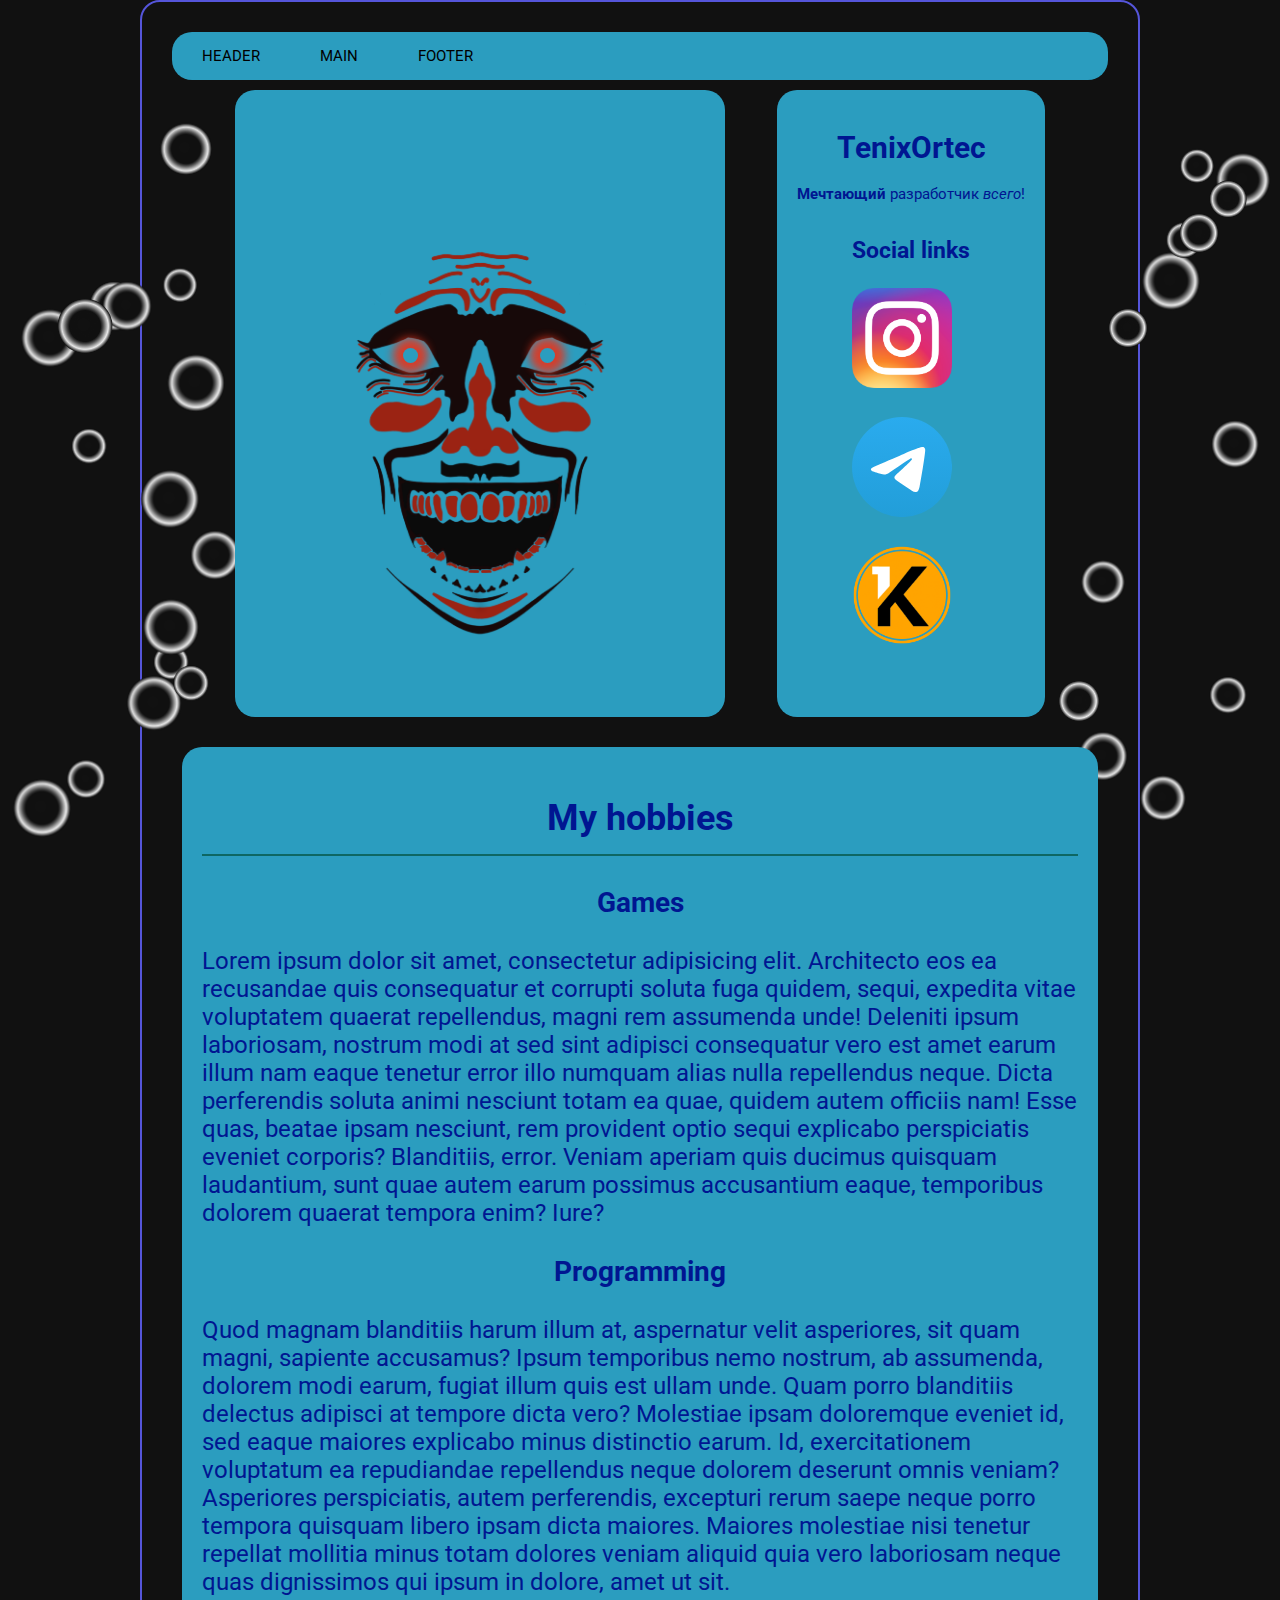
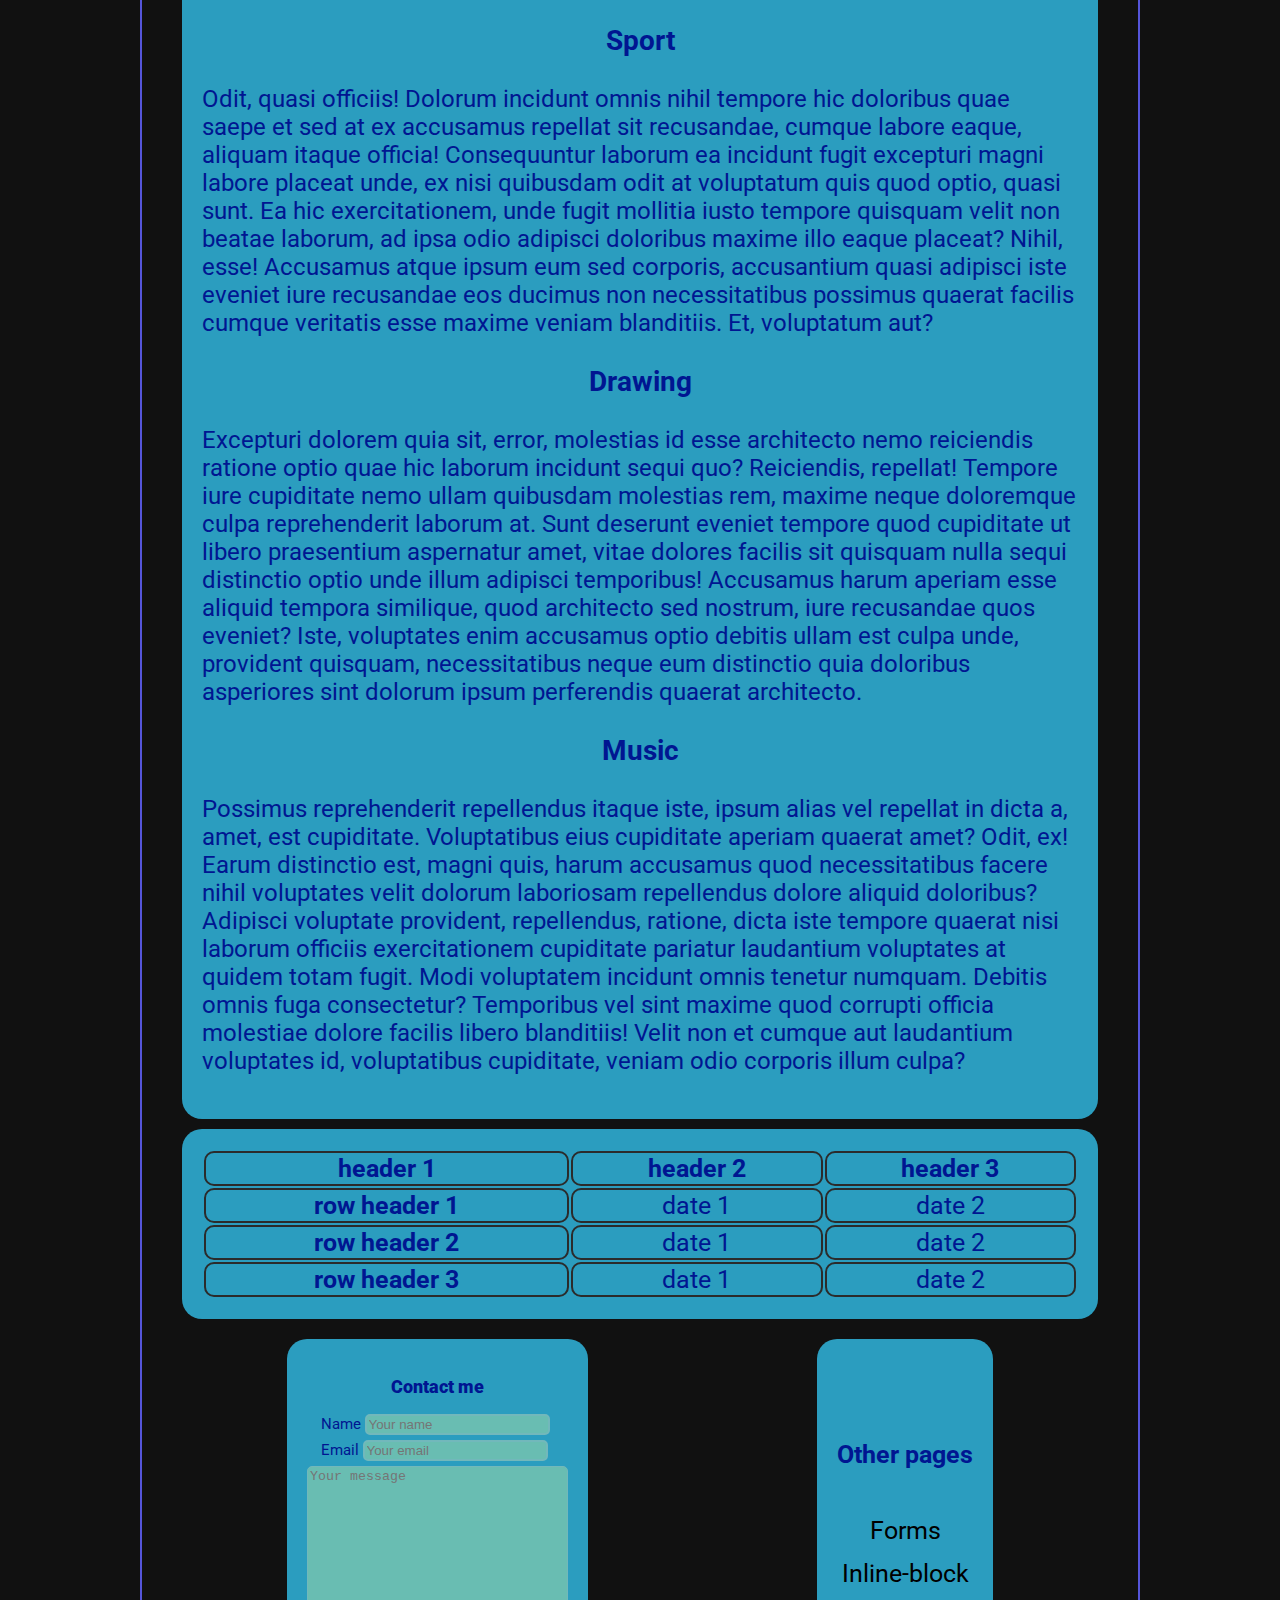
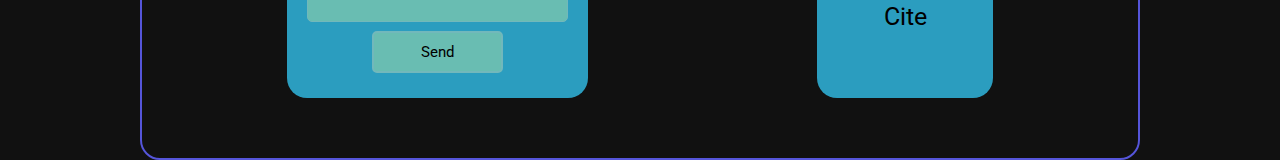
==== commit 04294d75: "add adaptive media id root" ====
--- a/index.html
+++ b/index.html
@@ -13,30 +13,33 @@
 
 <body>
     <div class="container">
+
         <ul class="card nav">
             <li><a href="#avatar" target="_self" rel="noopener noreferrer">HEADER</a></li>
             <li><a href="#hobby" target="_self" rel="noopener noreferrer">MAIN</a></li>
             <li><a href="#feedback" target="_self" rel="noopener noreferrer">FOOTER</a></li>
         </ul>
         <header>
-            <div id="avatar" class="card">
-                <div class="eyes" id="eye-1"></div>
-                <div class="eyes" id="eye-2"></div>
-                <img src="img/mednessavaToTheApk2.png" alt="avatar">
+            <div  class="card">
+                <div id="avatar" >
+                    <div class="eyes" id="eye-1"></div>
+                    <div class="eyes" id="eye-2"></div>
+                    <img src="img/mednessavaToTheApk2.png" alt="avatar">
+                </div>
             </div>
-            <div class="card">
+            <div id="social-links" class="card">
                 <H1>TenixOrtec</H1>
                 <p><strong>Мечтающий</strong> разработчик <em>всего</em>!</p>
 
-                <div id="social-links">
+                <div id="social-links-list">
                     <h2>Social links</h2>
                     <ul>
-                        <li><a href="https://www.instagram.com/tenixortec" target="_blank"><img src="img/Instagram_icon.png"
-                                alt="My instagram" class="image-link"></a></li>
+                        <li><a href="https://www.instagram.com/tenixortec" target="_blank"><img
+                                    src="img/Instagram_icon.png" alt="My instagram" class="image-link"></a></li>
                         <li><a href="https://t.me/tenixortec" target="_blank"><img src="img/Telegram_icon.svg"
-                                alt="My telegram" class="image-link"></a></li>
+                                    alt="My telegram" class="image-link"></a></li>
                         <li><a href="https://kwork.ru/user/tenixortec" target="_blank"><img src="img/kwork-icon.png"
-                                alt="My Kwork" class="image-link"></a></li>
+                                    alt="My Kwork" class="image-link"></a></li>
                     </ul>
                 </div>
             </div>
--- a/style.css
+++ b/style.css
@@ -50,16 +50,19 @@
   margin: 10px;
   margin-bottom: 20px;
 }
-header > div {
-  display: flex;
-  flex-direction: column;
-  justify-content: center;
-
+
+#avatar {
+  position: relative;
+  width: 450px;
+  display: flex;
+  flex-direction: column;
+  justify-content: center;
+  margin: auto;
   text-align: center;
   padding: 20px;
 }
-#avatar {
-  width: 450px;
+#avatar img {
+  width: auto;
 }
 .eye {
   width: 60px;
@@ -69,13 +72,19 @@
   border-radius: 50%;
   top: 10%;
   left: 10%;
-  background: radial-gradient(circle at 50%,#111, #111 40%, #eee 60%, #111 70%);
+  background: radial-gradient(
+    circle at 50%,
+    #111,
+    #111 40%,
+    #eee 60%,
+    #111 70%
+  );
   z-index: 1;
-  scale: .2;
+  scale: 0.2;
 }
 .eyes-around,
 .eyes {
-  position: relative;
+  position: absolute;
   width: 15px;
   height: 15px;
   border-radius: 50%;
@@ -87,11 +96,11 @@
   box-shadow: 0 0 10px 10px #e7341c;
 }
 #eye-1 {
-  left: 31.4%;
-  top: 43%;
+  left: 33%;
+  top: 40.6%;
 }
 #eye-2 {
-  left: 65%;
+  left: 63.5%;
   top: 40.6%;
 }
 .eyes-around {
@@ -99,12 +108,17 @@
   left: 35%;
   box-shadow: 0 0 10px 10px #111;
 }
-#social-links ul {
+#social-links {
+  display: flex;
+  flex-direction: column;
+  align-items: center;
+}
+#social-links-list ul {
   list-style: none;
   padding: 0;
   margin: 0;
 }
-#social-links li {
+#social-links-list li {
   margin-top: 25px;
 }
 .image-link {
@@ -224,3 +238,47 @@
 button {
   cursor: pointer;
 }
+@media (max-width: 830px) {
+  header {
+    flex-direction: column;
+    align-items: center;
+  }
+  header > div {
+    width: 100%;
+  }
+  #social-links {
+    text-align: center;
+  }
+  #social-links-list ul {
+    display: flex;
+    gap: 15px;
+  }
+  #social-links-list li {
+    margin-top: 0;
+  }
+}
+@media (max-width: 700px) {
+  #avatar {
+    width: auto;
+  }
+  .eyes {
+    transform: scale(0.5);
+  }
+  footer {
+    flex-direction: column;
+  }
+  #feedback-form > div {
+    /* display: flex;
+    flex-direction: column; */
+  }
+  .image-link{
+    width: 50px;
+  }
+  .nav {
+    justify-content: space-evenly;
+  }
+  .nav li {
+    margin-inline: 0;
+    padding-inline: 0;
+  }
+}
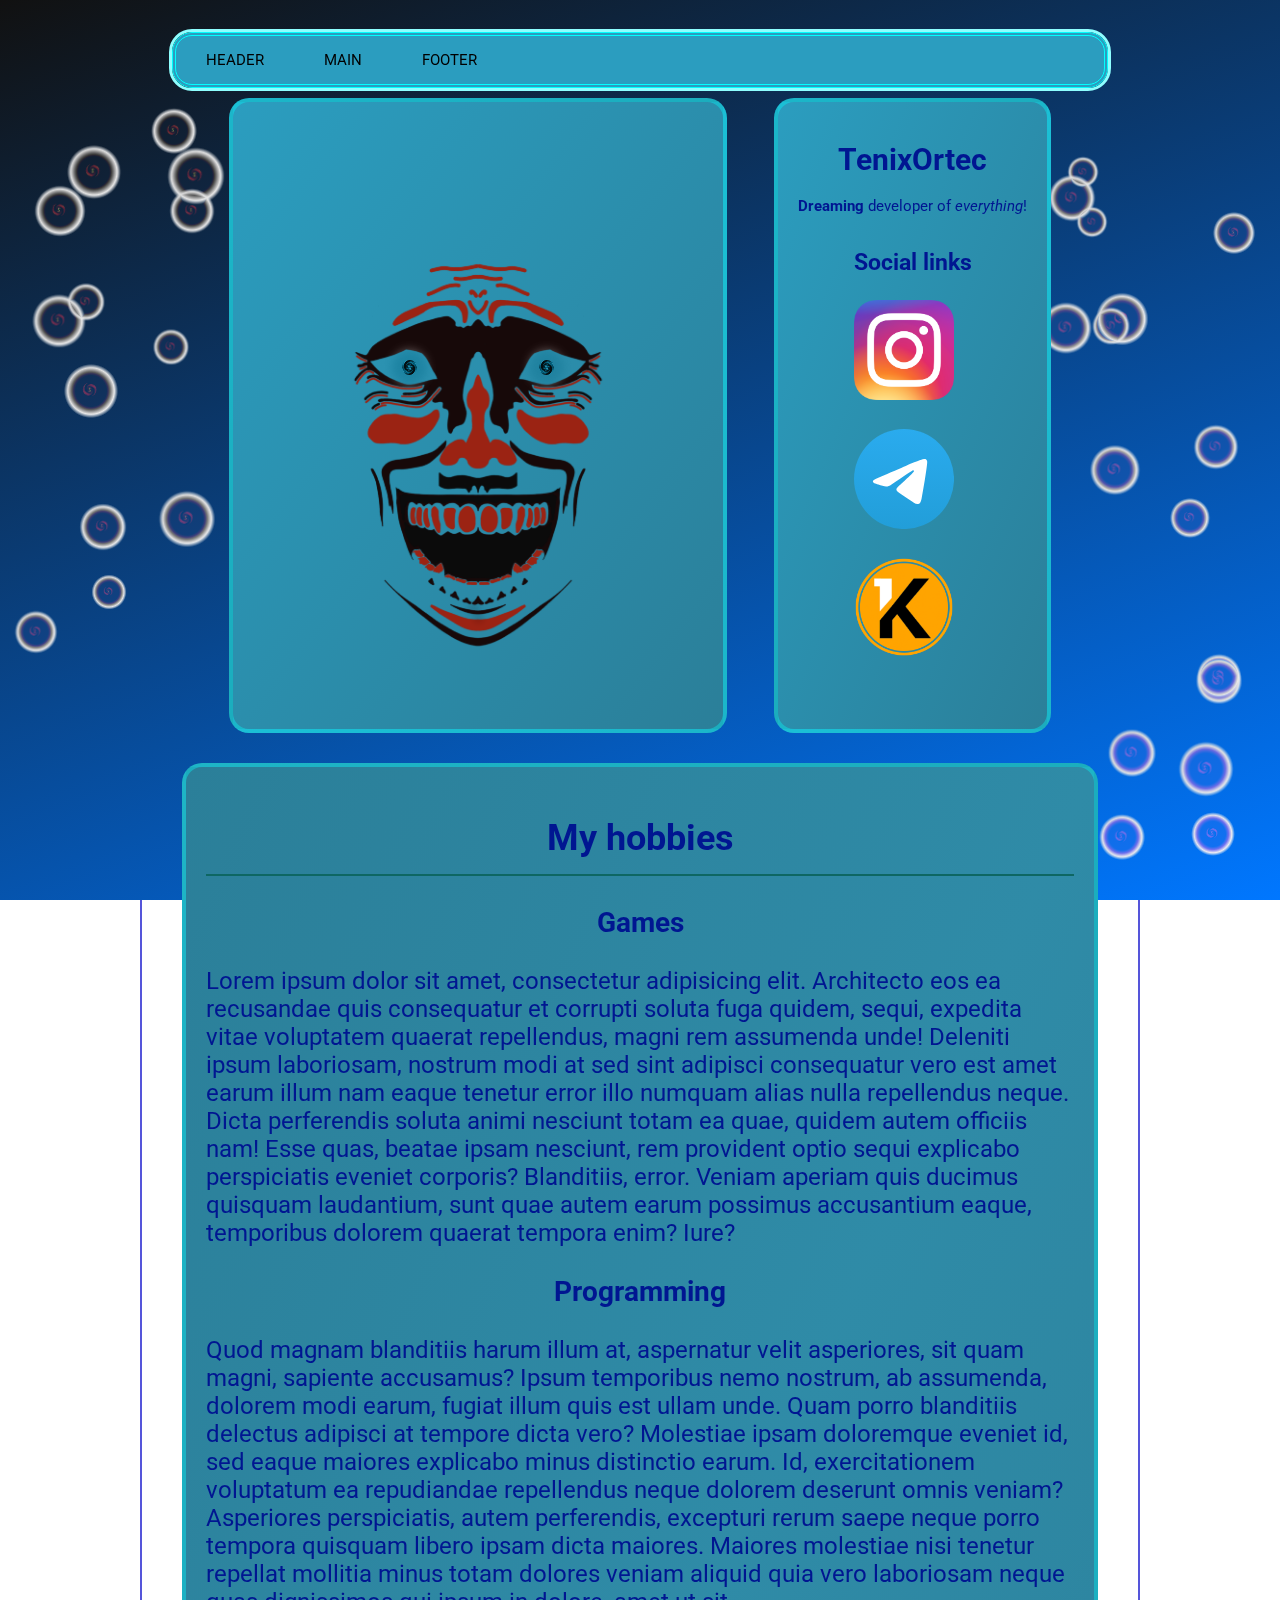
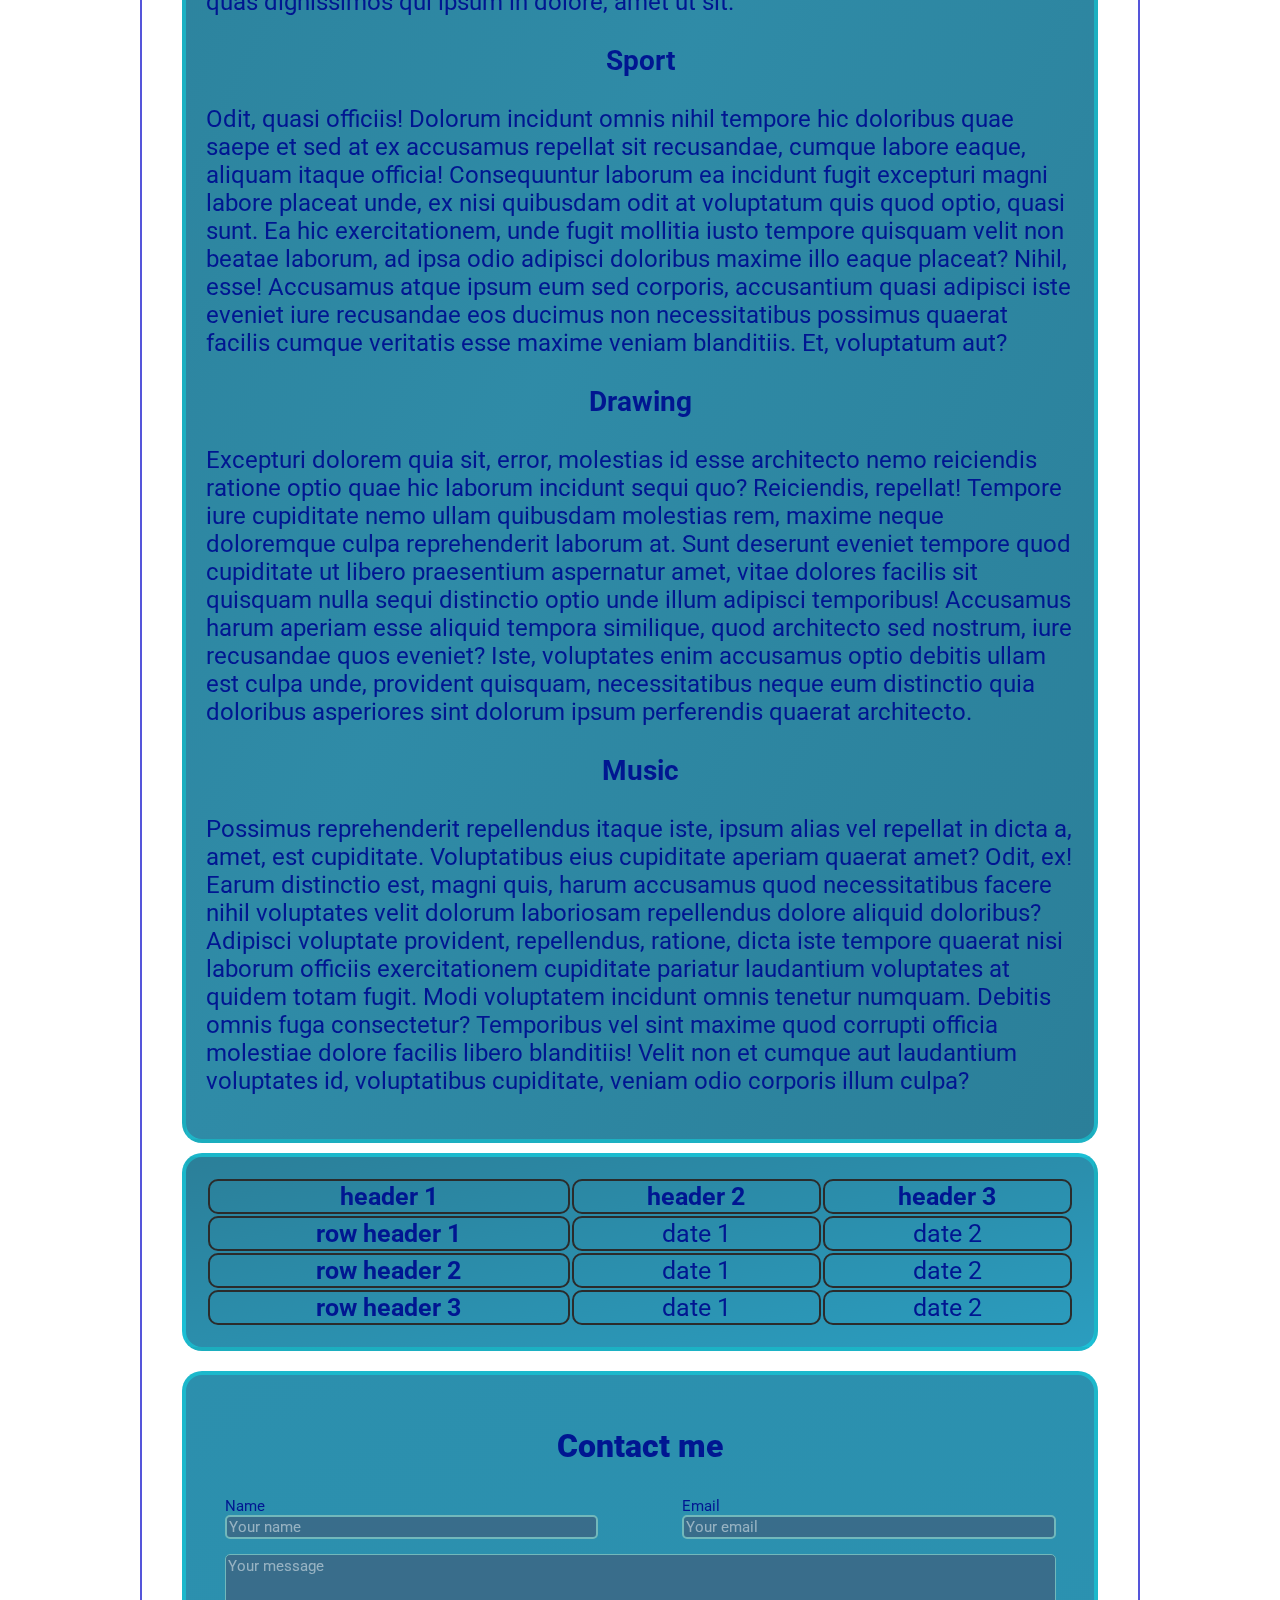
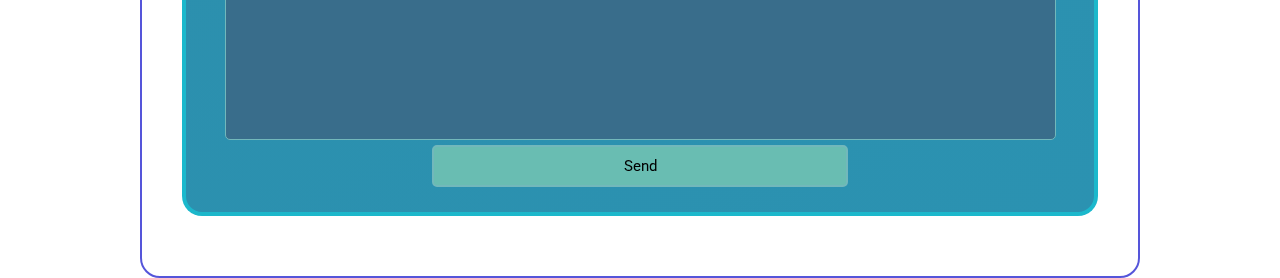
==== commit 9486b54a: "final scratches" ====
--- a/index.html
+++ b/index.html
@@ -12,6 +12,7 @@
 </head>
 
 <body>
+    <div id="background"></div>
     <div class="container">
 
         <ul class="card nav">
@@ -20,16 +21,16 @@
             <li><a href="#feedback" target="_self" rel="noopener noreferrer">FOOTER</a></li>
         </ul>
         <header>
-            <div  class="card">
+            <div  class="card color-0">
                 <div id="avatar" >
                     <div class="eyes" id="eye-1"></div>
                     <div class="eyes" id="eye-2"></div>
                     <img src="img/mednessavaToTheApk2.png" alt="avatar">
                 </div>
             </div>
-            <div id="social-links" class="card">
+            <div id="social-links" class="card color-1">
                 <H1>TenixOrtec</H1>
-                <p><strong>Мечтающий</strong> разработчик <em>всего</em>!</p>
+                <p><strong>Dreaming</strong> developer of <em>everything</em>!</p>
 
                 <div id="social-links-list">
                     <h2>Social links</h2>
@@ -45,7 +46,7 @@
             </div>
         </header>
         <main>
-            <div class="card">
+            <div class="card color-2">
                 <div id="hobby">
                     <h2>My hobbies</h2>
                     <div>
@@ -109,7 +110,7 @@
                     </div>
                 </div>
             </div>
-            <div class="card">
+            <div class="card color-3">
                 <table>
                     <thead>
                         <tr>
@@ -137,30 +138,24 @@
             </div>
         </main>
         <footer>
-            <div id="feedback" class="card">
+            <div id="feedback" class="card color-4">
                 <form id="feedback-form" name="feedback-form">
                     <h3><strong>Contact me</strong></h3>
                     <div>
-                        <div>
+                        <div class="feedback-input">
                             <label for="name">Name</label>
                             <input type="text" name="name" id="name" autocomplete="on" placeholder="Your name">
                         </div>
-                        <div>
+                        <div class="feedback-input">
                             <label for="email">Email</label>
                             <input type="email" name="email" id="email" autocomplete="on" placeholder="Your email">
                         </div>
                     </div>
                     <div>
-                        <textarea name="" id="message" placeholder="Your message" cols="30" rows="10"></textarea>
+                        <textarea name="" id="message" placeholder="Your message" cols="90" rows="10"></textarea>
                     </div>
                     <button type="submit">Send</button>
                 </form>
-            </div>
-
-            <div id="side-sites" class="card">
-                <h4>Other pages</h4>
-                <a href="side-sites/forms.html">Forms</a> <a href="side-sites/inline_block.html">Inline-block</a> <a
-                    href="side-sites/cite.html">Cite</a>
             </div>
         </footer>
     </div>
--- a/style.css
+++ b/style.css
@@ -1,31 +1,48 @@
 * {
   box-sizing: border-box;
+  scroll-behavior: smooth;
+  scroll-padding: 100px;
 }
 body {
   margin: 0;
   padding: 0;
   /* background-color: #7edbce; */
-  background-color: #111;
   color: #001691;
+}
+#background {
+  background: linear-gradient(1600deg, #111, rgb(0, 119, 255)) ;
+  position: fixed;
+  width: 100%;
+  height: 100%;
 }
 .card {
   position: relative;
-  z-index: 5;
+  z-index: 2;
   border-radius: 20px;
-  background-color: #2b9dbf;
+  /* background-color: #2b9dbf; */
   padding: 20px;
   margin-bottom: 10px;
+  border: 4px solid #00ffff5c;
 }
 
 .nav {
+  z-index: 3;
+  position: sticky;
+  top: 10px;
   list-style: none;
   display: flex;
   padding: 0;
   margin: 0;
   overflow: hidden;
+  border-style: double;
+  border-color: aqua;
+  border-width: 4px;
+  outline: 3px solid rgb(142, 255, 255);
+  background-color: #2b9dbf;
 }
 .nav li {
   padding: 15px;
+  padding-inline: 0;
   transition: all 0.2s ease-in-out;
   width: auto;
 }
@@ -34,6 +51,7 @@
 }
 .nav a {
   padding: 15px;
+  padding-inline: 30px;
 }
 
 .container {
@@ -50,6 +68,7 @@
   margin: 10px;
   margin-bottom: 20px;
 }
+
 
 #avatar {
   position: relative;
@@ -77,10 +96,14 @@
     #111,
     #111 40%,
     #eee 60%,
-    #111 70%
+    rgba(0,0,0,0) 70%
   );
   z-index: 1;
   scale: 0.2;
+  mix-blend-mode:lighten;
+}
+.eyes {
+  mix-blend-mode: luminosity;
 }
 .eyes-around,
 .eyes {
@@ -88,8 +111,8 @@
   width: 15px;
   height: 15px;
   border-radius: 50%;
-  background: #5c3515;
-  background: url(https://media.tenor.com/wR983dpB_GsAAAAM/blue-spiral.gif);
+  /* background: #5c3515; */
+  background: url('img/blue-spiral.gif');
   opacity: 0.9;
   background-position: center;
   background-size: cover;
@@ -158,17 +181,25 @@
 }
 #hobby h3 {
   text-align: center;
-}
-
+  
+}
 #feedback {
   display: flex;
   justify-content: center;
 }
-#feedback-form {
-  /* margin-top: 15px; */
-  display: flex;
+#feedback h3 {
+  text-align: center;
+  font-size: 32px;
+}
+#feedback-form>div {
+display: flex;
+justify-content: space-between;
+}
+.feedback-input {
+  display:flex;
   flex-direction: column;
-  align-items: center;
+  width: 45%;
+  margin-bottom: 10px;
 }
 #feedback-form > label {
   font-size: 30px;
@@ -176,22 +207,37 @@
 #feedback-form input {
   border-radius: 5px;
   margin-bottom: 5px;
-  margin-right: 5px;
-  background-color: #69bdb2;
+  /* margin-right: 5px; */
+  background-color: #396d8b;
   border-style: solid;
   border-color: #72b8bb;
+  color: white;
+  font: inherit;
+  outline: none;
+}
+#feedback-form input::placeholder {
+  color: rgba(255, 255, 255, 0.479);
 }
 #feedback-form textarea {
-  resize: none;
+  resize:none;
+  width: 100%;
   border-radius: 5px;
-  background-color: #69bdb2;
+  background-color: #396d8b;
   border-style: solid;
   border-color: #72b8bb;
+  color: white;
+  font: inherit;
+  outline: none;
+}
+#feedback-form textarea::placeholder {
+  color: rgba(255, 255, 255, 0.479);
 }
 #feedback-form button {
+  display: block;
   font-size: large;
   padding: 10px;
   margin: 5px;
+  margin-inline: auto;
   width: 50%;
   border-style: solid;
   background-color: #69bdb2;
@@ -202,24 +248,13 @@
 }
 #feedback-form button:hover {
   color: white;
-  background-color: #001691;
+  background-color: #045fc8;
 }
 footer {
   margin: auto;
-  display: flex;
-  justify-content: center;
-  gap: 25%;
   margin: 10px;
   margin-bottom: 20px;
   overflow: hidden;
-}
-#side-sites {
-  display: flex;
-  flex-direction: column;
-  justify-content: center;
-  align-items: center;
-  gap: 14px;
-  font-size: 25px;
 }
 a {
   list-style: none;
@@ -227,17 +262,25 @@
   color: black;
   transition: all 0.2s ease-in-out;
 }
-#side-sites a:visited {
-  color: #ddd;
-}
-#side-sites a:hover {
-  text-shadow: #7edbce 0 0 10px;
-  scale: 1.5;
-}
 a,
 button {
   cursor: pointer;
 }
+.color-0, .color-1 {
+  background: linear-gradient(to right bottom,#2b9dbf, #2b7f99 );
+}
+.color-2 {
+  background: linear-gradient(to right bottom,#2b7f99, #2f8ba7, #2b7f99 );
+}
+.color-3 {
+  background: linear-gradient(to right bottom, #2b7f99, #2b9dbf );
+
+}
+.color-4 {
+  background: linear-gradient(to right bottom,#2c8fad, #2b92b1 );
+}
+
+
 @media (max-width: 830px) {
   header {
     flex-direction: column;
@@ -256,6 +299,16 @@
   #social-links-list li {
     margin-top: 0;
   }
+  #feedback-form>div {
+    display: block;
+  }
+  .feedback-input{
+    width: 100%;
+    margin-bottom: 5px;
+  }
+  /* .feedback-input input {
+    width: 100%;
+  } */
 }
 @media (max-width: 700px) {
   #avatar {
@@ -264,13 +317,7 @@
   .eyes {
     transform: scale(0.5);
   }
-  footer {
-    flex-direction: column;
-  }
-  #feedback-form > div {
-    /* display: flex;
-    flex-direction: column; */
-  }
+
   .image-link{
     width: 50px;
   }
@@ -281,4 +328,19 @@
     margin-inline: 0;
     padding-inline: 0;
   }
-}
+
+  
+}
+@media (max-width: 600) {
+  #hobby p{
+    font-size: 15px;
+  }
+}
+@media (max-width: 400px) {
+  .nav li{
+    font-size: 10px;
+  }
+ tr {
+    font-size: 10px;
+  }
+}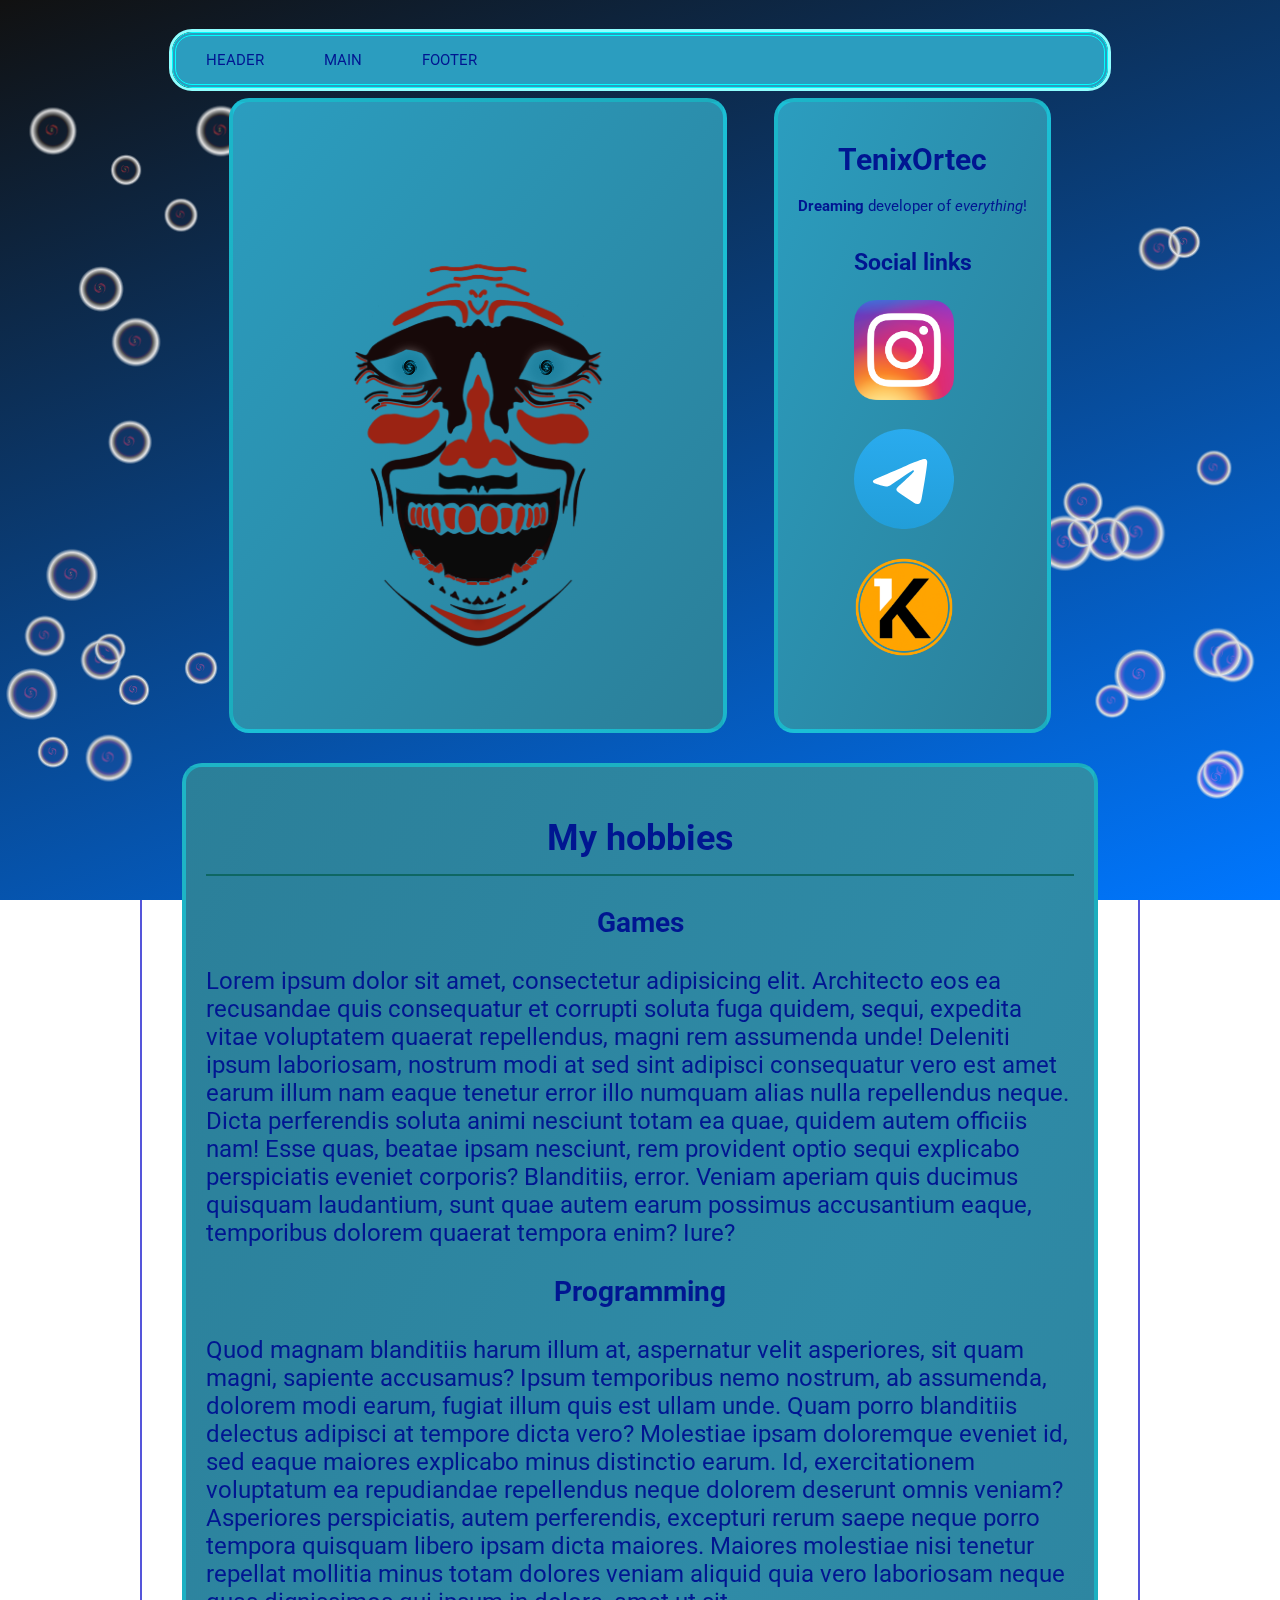
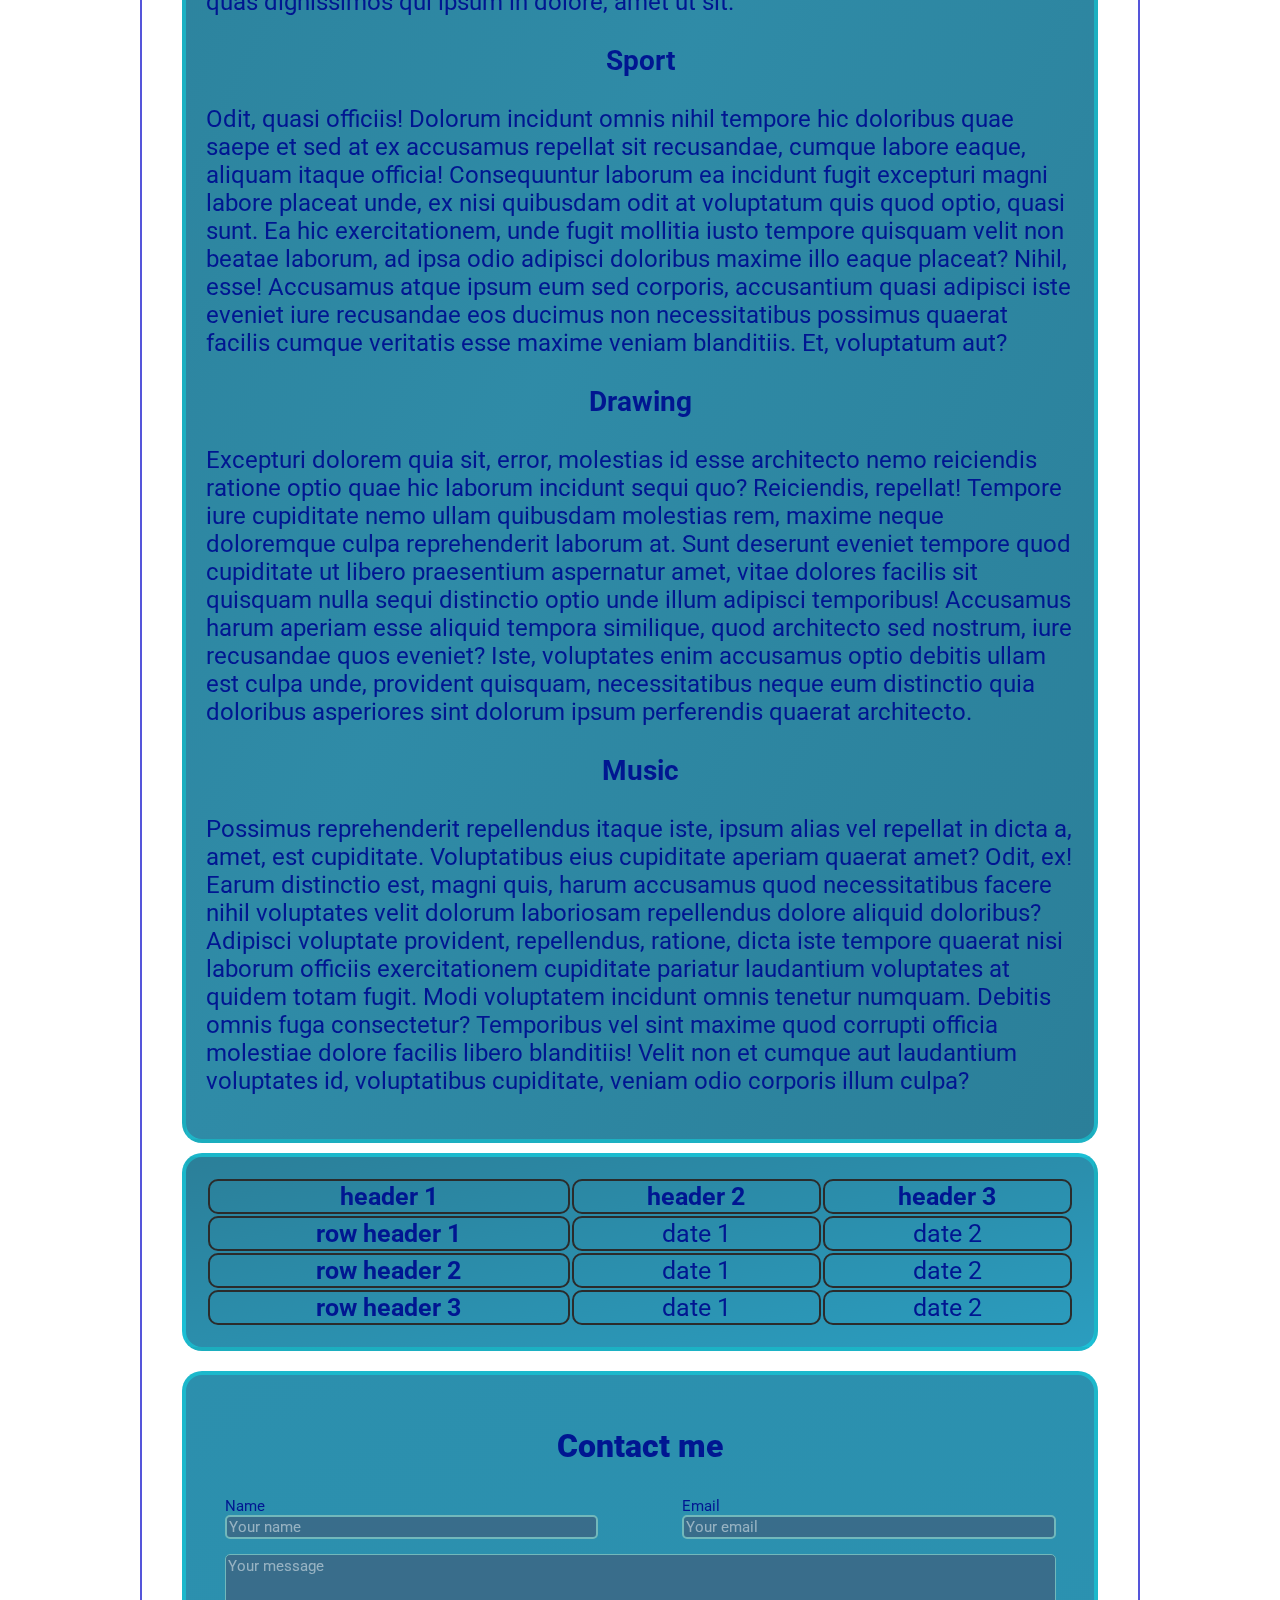
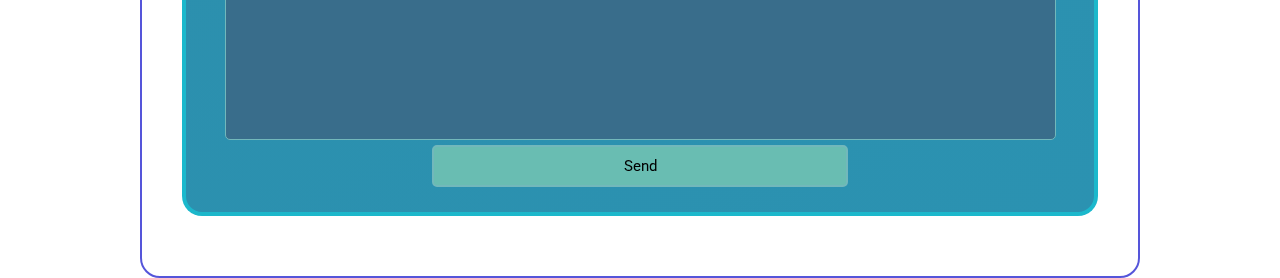
==== commit 086365b7: "removed redunant style link" ====
--- a/index.html
+++ b/index.html
@@ -8,7 +8,6 @@
     <meta name="description" content="Hi, I'm TenixOrtec, and this cite is about myself. Check it. It's worth it.">
     <meta name="keywords" content="Tenix Ortec, TenixOrtec, programming, frontend,backend">
     <link rel="stylesheet" href="style.css">
-    <link rel="stylesheet" href="fonts.css">
 </head>
 
 <body>
--- a/style.css
+++ b/style.css
@@ -1,3 +1,6 @@
+@import url("https://fonts.googleapis.com/css2?family=Roboto+Serif:ital,opsz,wght@0,8..144,100..900;1,8..144,100..900&family=Roboto:ital@0;1&display=swap");
+
+
 * {
   box-sizing: border-box;
   scroll-behavior: smooth;
@@ -6,11 +9,12 @@
 body {
   margin: 0;
   padding: 0;
-  /* background-color: #7edbce; */
   color: #001691;
+  font-family: Roboto, sans-serif;
+  font-size: 15px;
 }
 #background {
-  background: linear-gradient(1600deg, #111, rgb(0, 119, 255)) ;
+  background: linear-gradient(1600deg, #111, rgb(0, 119, 255));
   position: fixed;
   width: 100%;
   height: 100%;
@@ -52,6 +56,7 @@
 .nav a {
   padding: 15px;
   padding-inline: 30px;
+  color: #001691;
 }
 
 .container {
@@ -68,7 +73,6 @@
   margin: 10px;
   margin-bottom: 20px;
 }
-
 
 #avatar {
   position: relative;
@@ -96,11 +100,11 @@
     #111,
     #111 40%,
     #eee 60%,
-    rgba(0,0,0,0) 70%
+    rgba(0, 0, 0, 0) 70%
   );
   z-index: 1;
   scale: 0.2;
-  mix-blend-mode:lighten;
+  mix-blend-mode: lighten;
 }
 .eyes {
   mix-blend-mode: luminosity;
@@ -112,7 +116,7 @@
   height: 15px;
   border-radius: 50%;
   /* background: #5c3515; */
-  background: url('img/blue-spiral.gif');
+  background: url("img/blue-spiral.gif");
   opacity: 0.9;
   background-position: center;
   background-size: cover;
@@ -161,11 +165,8 @@
   margin-bottom: 20px;
 }
 table {
-  /* display: flex;
-  flex-direction: column; */
-  /* justify-content: space-between;a= */
-  /* align-content: space-between; */
   width: 100%;
+  font-size: 25px;
 }
 td,
 th {
@@ -173,6 +174,9 @@
   border-radius: 10px;
   text-align: center;
 }
+#hobby {
+  font-size: x-large;
+}
 #hobby h2 {
   text-align: center;
   border-bottom: 2px solid #0e6763;
@@ -181,7 +185,6 @@
 }
 #hobby h3 {
   text-align: center;
-  
 }
 #feedback {
   display: flex;
@@ -191,12 +194,12 @@
   text-align: center;
   font-size: 32px;
 }
-#feedback-form>div {
-display: flex;
-justify-content: space-between;
+#feedback-form > div {
+  display: flex;
+  justify-content: space-between;
 }
 .feedback-input {
-  display:flex;
+  display: flex;
   flex-direction: column;
   width: 45%;
   margin-bottom: 10px;
@@ -219,7 +222,7 @@
   color: rgba(255, 255, 255, 0.479);
 }
 #feedback-form textarea {
-  resize:none;
+  resize: none;
   width: 100%;
   border-radius: 5px;
   background-color: #396d8b;
@@ -266,20 +269,19 @@
 button {
   cursor: pointer;
 }
-.color-0, .color-1 {
-  background: linear-gradient(to right bottom,#2b9dbf, #2b7f99 );
+.color-0,
+.color-1 {
+  background: linear-gradient(to right bottom, #2b9dbf, #2b7f99);
 }
 .color-2 {
-  background: linear-gradient(to right bottom,#2b7f99, #2f8ba7, #2b7f99 );
+  background: linear-gradient(to right bottom, #2b7f99, #2f8ba7, #2b7f99);
 }
 .color-3 {
-  background: linear-gradient(to right bottom, #2b7f99, #2b9dbf );
-
+  background: linear-gradient(to right bottom, #2b7f99, #2b9dbf);
 }
 .color-4 {
-  background: linear-gradient(to right bottom,#2c8fad, #2b92b1 );
-}
-
+  background: linear-gradient(to right bottom, #2c8fad, #2b92b1);
+}
 
 @media (max-width: 830px) {
   header {
@@ -299,10 +301,10 @@
   #social-links-list li {
     margin-top: 0;
   }
-  #feedback-form>div {
+  #feedback-form > div {
     display: block;
   }
-  .feedback-input{
+  .feedback-input {
     width: 100%;
     margin-bottom: 5px;
   }
@@ -318,7 +320,7 @@
     transform: scale(0.5);
   }
 
-  .image-link{
+  .image-link {
     width: 50px;
   }
   .nav {
@@ -328,19 +330,17 @@
     margin-inline: 0;
     padding-inline: 0;
   }
-
-  
 }
 @media (max-width: 600) {
-  #hobby p{
+  #hobby p {
     font-size: 15px;
   }
 }
 @media (max-width: 400px) {
-  .nav li{
+  .nav li {
     font-size: 10px;
   }
- tr {
+  tr {
     font-size: 10px;
   }
-}+}
